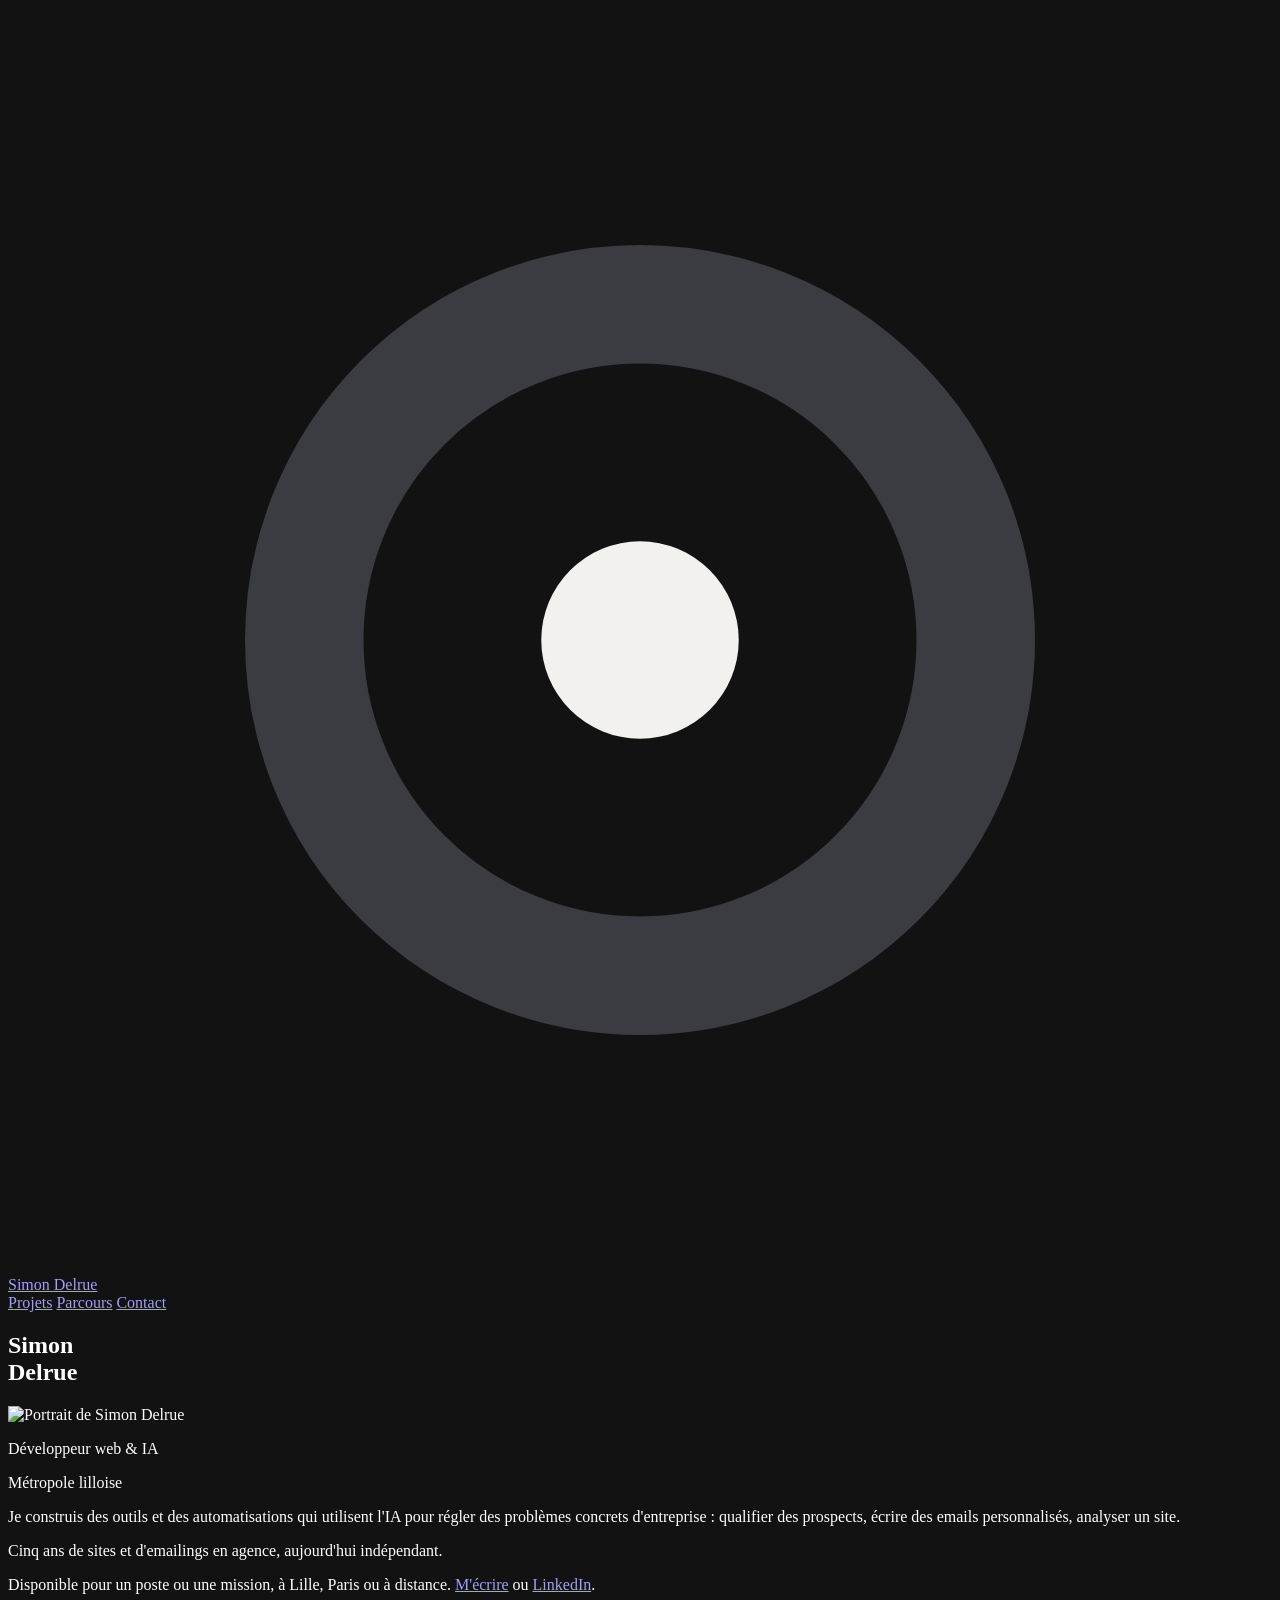
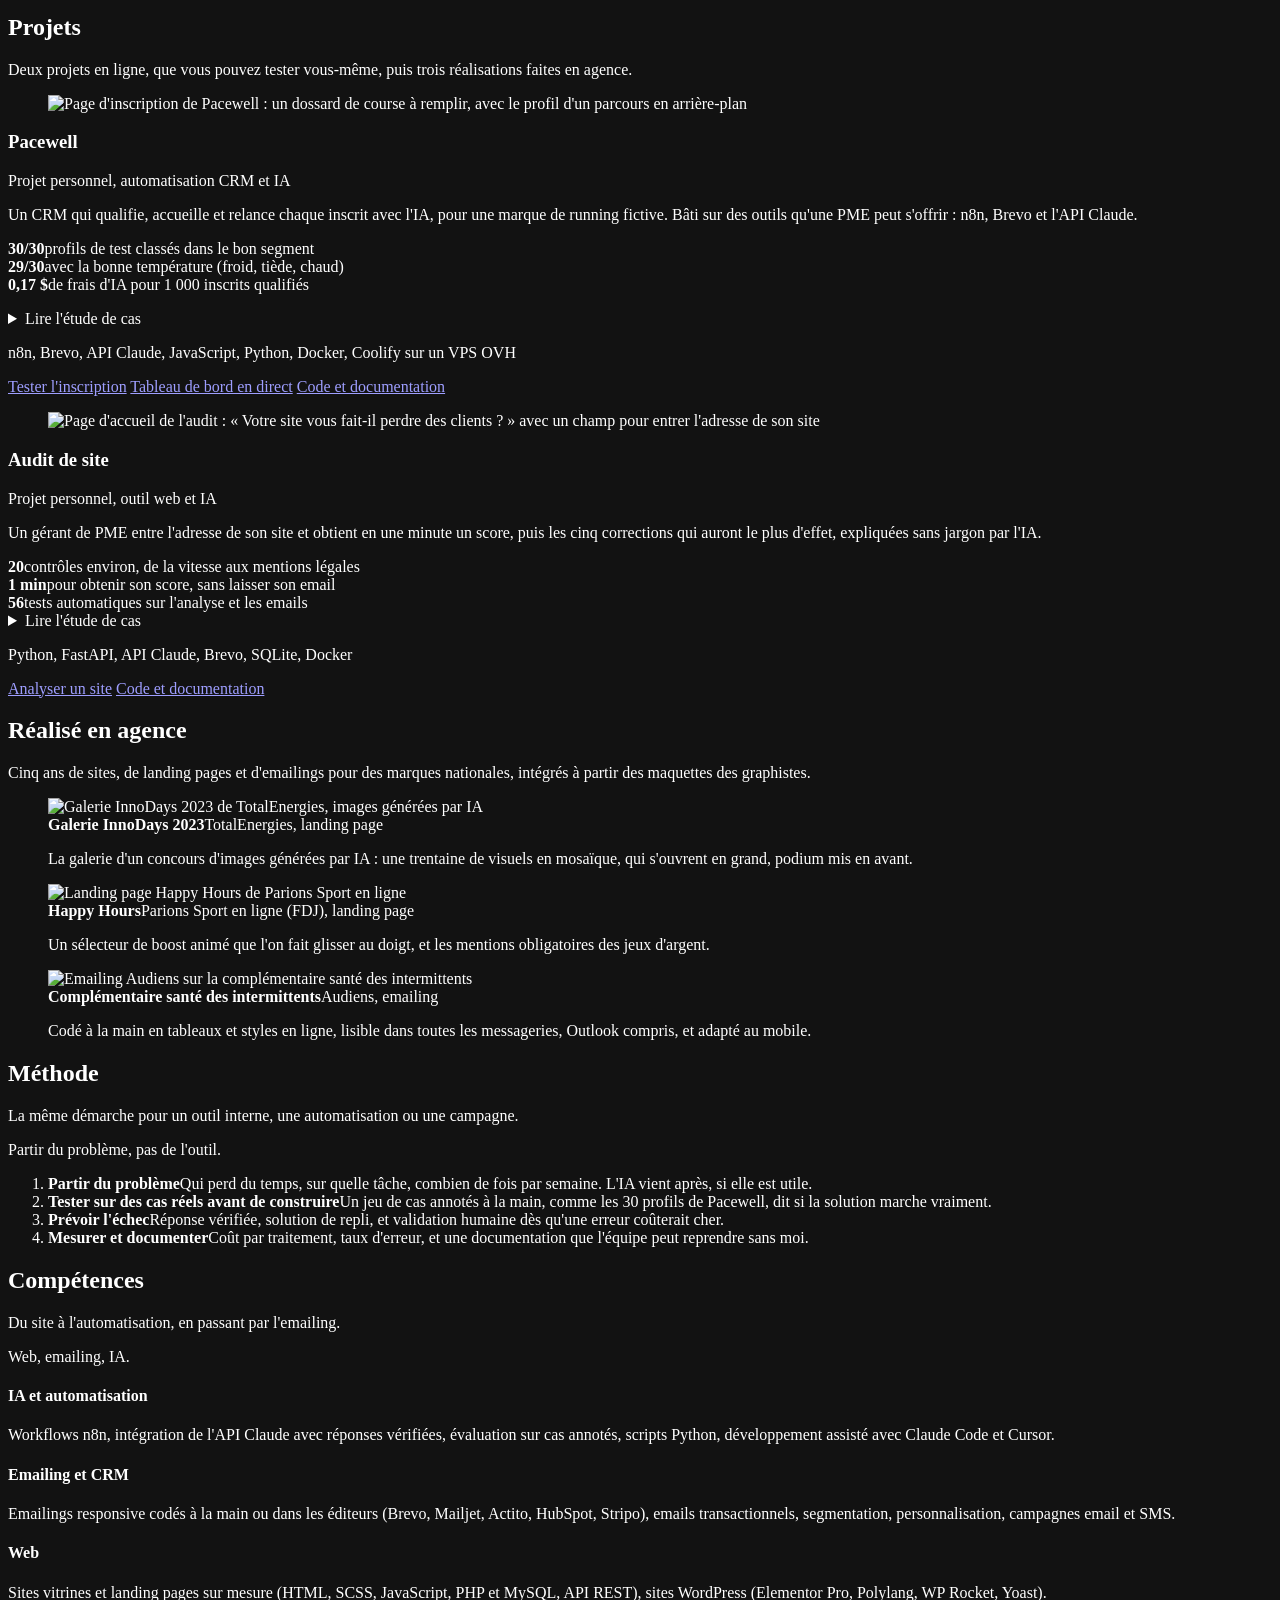
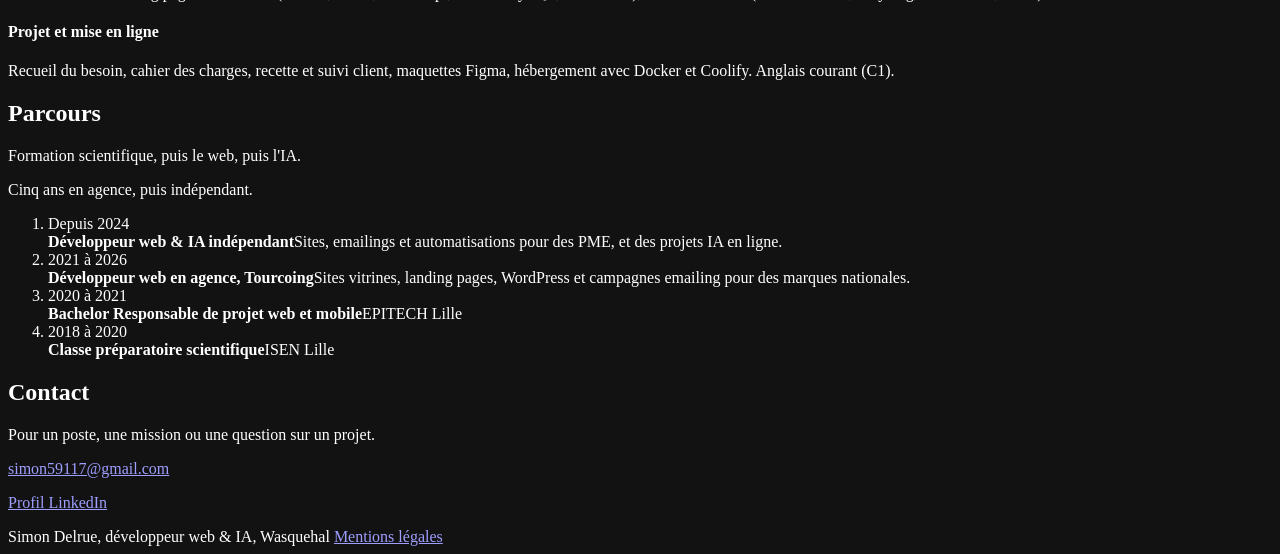
==== site/index.html @ f900134e "Initial commit" ====
<!doctype html>
<html lang="fr">
<head>
  <meta charset="utf-8">
  <meta name="viewport" content="width=device-width, initial-scale=1">
  <title>Simon Delrue, développeur web & IA à Lille</title>
  <meta name="description" content="Je construis des outils et des automatisations qui utilisent l'IA pour régler des problèmes concrets d'entreprise. Projets en ligne : un CRM piloté par l'IA, un audit de site automatique.">
  <link rel="canonical" href="https://simondelrue.fr/">
  <meta name="theme-color" content="#111214">
  <meta name="color-scheme" content="dark">
  <meta property="og:type" content="website">
  <meta property="og:locale" content="fr_FR">
  <meta property="og:title" content="Simon Delrue, développeur web & IA">
  <meta property="og:description" content="Des outils et des automatisations IA qui règlent des problèmes concrets d'entreprise. Projets en ligne, code public, résultats mesurés.">
  <meta property="og:url" content="https://simondelrue.fr/">
  <meta property="og:image" content="https://simondelrue.fr/img/apercu.png">
  <meta name="twitter:card" content="summary_large_image">
  <link rel="icon" href="/logo.svg" type="image/svg+xml">
  <link rel="preload" href="/fonts/schibsted.woff2" as="font" type="font/woff2" crossorigin>
  <link rel="stylesheet" href="/style.css">
  <script type="application/ld+json">
  {"@context":"https://schema.org","@type":"Person","name":"Simon Delrue","jobTitle":"Développeur web & IA",
   "address":{"@type":"PostalAddress","addressLocality":"Wasquehal","addressCountry":"FR"},
   "url":"https://simondelrue.fr/","sameAs":["https://www.linkedin.com/in/simon-delrue/","https://github.com/freddiiee34"]}
  </script>
</head>
<body>
  <header class="bandeau">
    <div class="cadre">
      <a class="marque" href="/" aria-label="Simon Delrue, accueil">
        <svg viewBox="0 0 64 64" aria-hidden="true">
          <circle cx="32" cy="32" r="17" fill="none" stroke="#3a3c41" stroke-width="6"/>
          <path d="M32 15 A17 17 0 1 1 15.8 37.3" fill="none" stroke="var(--accent)" stroke-width="6" stroke-linecap="round"/>
          <circle cx="32" cy="32" r="5" fill="#f2f1ee"/>
        </svg>
        Simon Delrue
      </a>
      <nav aria-label="Sections">
        <a href="#projets">Projets</a>
        <a class="facultatif" href="#parcours">Parcours</a>
        <a href="#contact">Contact</a>
      </nav>
    </div>
  </header>

  <main class="cadre">
    <section class="ouverture" aria-labelledby="nom">
      <h1 id="nom">Simon<br>Delrue</h1>
      <div class="presentation">
        <div class="qui">
          <img src="/img/simon.webp" alt="Portrait de Simon Delrue" width="56" height="56">
          <div>
            <p class="role">Développeur web &amp; IA</p>
            <p class="lieu">Métropole lilloise</p>
          </div>
        </div>
        <p>Je construis des outils et des automatisations qui utilisent l'IA pour régler des problèmes concrets d'entreprise&nbsp;: qualifier des prospects, écrire des emails personnalisés, analyser un site.</p>
        <p>Cinq ans de sites et d'emailings en agence, aujourd'hui indépendant.</p>
        <p class="dispo">Disponible pour un poste ou une mission, à Lille, Paris ou à distance. <a href="mailto:simon59117@gmail.com">M'écrire</a> ou <a href="https://www.linkedin.com/in/simon-delrue/">LinkedIn</a>.</p>
      </div>
    </section>

    <section id="projets" aria-labelledby="titre-projets">
      <div class="entete-section">
        <h2 id="titre-projets">Projets</h2>
        <p>Deux projets en ligne, que vous pouvez tester vous-même, puis trois réalisations faites en agence.</p>
      </div>

      <article class="projet" aria-labelledby="pacewell">
        <figure class="image">
          <img src="/img/pacewell.webp" alt="Page d'inscription de Pacewell : un dossard de course à remplir, avec le profil d'un parcours en arrière-plan" width="1600" height="1000" loading="lazy">
        </figure>
        <div class="projet-corps">
          <div>
            <h3 id="pacewell">Pacewell</h3>
            <p class="genre">Projet personnel, automatisation CRM et IA</p>
          </div>
          <div>
            <p class="resume">Un CRM qui qualifie, accueille et relance chaque inscrit avec l'IA, pour une marque de running fictive. Bâti sur des outils qu'une PME peut s'offrir&nbsp;: n8n, Brevo et l'API Claude.</p>
            <div class="preuves">
              <div><b>30/30</b><span>profils de test classés dans le bon segment</span><div class="jauge" aria-hidden="true"><i style="width:100%"></i></div></div>
              <div><b>29/30</b><span>avec la bonne température (froid, tiède, chaud)</span><div class="jauge" aria-hidden="true"><i style="width:96.7%"></i></div></div>
              <div><b id="cout-1000">0,17&nbsp;$</b><span>de frais d'IA pour 1&nbsp;000 inscrits qualifiés</span></div>
            </div>
            <p class="direct" id="direct-pacewell" aria-live="polite"></p>
            <details>
              <summary>Lire l'étude de cas</summary>
              <div class="memo">
          <div>
            <h4>Le problème</h4>
            <p>Une marque reçoit des inscrits à sa newsletter sans savoir qui débute, qui prépare un ultra-trail, ni qui est prêt à acheter. Tout le monde reçoit les mêmes emails, et les meilleurs prospects passent inaperçus.</p>
          </div>
          <div>
            <h4>Ce que j'ai construit</h4>
            <ul>
              <li>La qualification de chaque inscrit par l'IA&nbsp;: segment, niveau, score sur 100 et raison</li>
              <li>Un email de bienvenue écrit pour chaque profil, vérifié avant envoi</li>
              <li>Une alerte au commercial dès qu'un score dépasse 70</li>
              <li>Des relances d'inactifs proposées par l'IA, envoyées seulement après validation humaine</li>
              <li>Un tableau de bord public, sans aucune donnée personnelle</li>
            </ul>
          </div>
          <div>
            <h4>Les garde-fous</h4>
            <ul>
              <li>Chaque réponse de l'IA est vérifiée&nbsp;; au moindre doute, le lead part en «&nbsp;À qualifier&nbsp;» au lieu d'être perdu</li>
              <li>Aucun prix, promotion, lien ni emoji ne peut partir au nom de la marque</li>
              <li>L'IA ne reçoit jamais le nom ni l'email des inscrits</li>
              <li>Liens de validation à usage unique</li>
            </ul>
          </div>
          <div>
            <h4>Ce qui a coincé</h4>
            <p>La mise en ligne a révélé onze problèmes réels&nbsp;: une adresse rejetée par Gmail, des alertes retardées d'une heure, un modèle qui épuisait son budget avant de répondre, une limite de requêtes de l'API. Chacun est documenté avec sa cause et sa correction.</p>
          </div>
        </div>
            </details>
            <p class="outils">n8n, Brevo, API Claude, JavaScript, Python, Docker, Coolify sur un VPS OVH</p>
            <p class="liens">
              <a href="https://pacewell.simondelrue.fr">Tester l'inscription</a>
              <a href="https://pacewell.simondelrue.fr/tableau-de-bord">Tableau de bord en direct</a>
              <a href="https://github.com/freddiiee34/pacewell-crm">Code et documentation</a>
            </p>
          </div>
        </div>
      </article>

      <article class="projet" aria-labelledby="audit">
        <figure class="image">
          <img src="/img/audit.webp" alt="Page d'accueil de l'audit : « Votre site vous fait-il perdre des clients ? » avec un champ pour entrer l'adresse de son site" width="1600" height="1000" loading="lazy">
        </figure>
        <div class="projet-corps">
          <div>
            <h3 id="audit">Audit de site</h3>
            <p class="genre">Projet personnel, outil web et IA</p>
          </div>
          <div>
            <p class="resume">Un gérant de PME entre l'adresse de son site et obtient en une minute un score, puis les cinq corrections qui auront le plus d'effet, expliquées sans jargon par l'IA.</p>
            <div class="preuves">
              <div><b>20</b><span>contrôles environ, de la vitesse aux mentions légales</span></div>
              <div><b>1&nbsp;min</b><span>pour obtenir son score, sans laisser son email</span></div>
              <div><b>56</b><span>tests automatiques sur l'analyse et les emails</span></div>
            </div>
            <details>
              <summary>Lire l'étude de cas</summary>
              <div class="memo">
          <div>
            <h4>Le problème</h4>
            <p>Un site lent, mal lu par Google ou illisible sur téléphone fait fuir des clients sans que le gérant s'en rende compte. Les outils existants parlent aux développeurs, pas aux gérants.</p>
          </div>
          <div>
            <h4>Ce que j'ai construit</h4>
            <ul>
              <li>Une analyse de la page d'accueil, faite comme la feraient Google et un visiteur</li>
              <li>Un rapport rédigé par l'IA en mots simples, avec cinq priorités classées</li>
              <li>Le score tout de suite, le rapport complet par email si le visiteur le souhaite</li>
              <li>Une demande de rendez-vous qui m'alerte quand un prospect veut de l'aide</li>
            </ul>
          </div>
          <div>
            <h4>Les garde-fous</h4>
            <ul>
              <li>L'outil lit le site sans jamais rien modifier</li>
              <li>Limites d'usage par adresse et par email, piège contre les robots</li>
              <li>Email utilisé uniquement pour le rapport, mentions légales et confidentialité en place</li>
            </ul>
          </div>
          <div>
            <h4>Pourquoi cet outil</h4>
            <p>Il ouvre la conversation avec un gérant&nbsp;: l'audit montre le problème en une minute, et l'offre de correction vient ensuite, quand il la demande.</p>
          </div>
        </div>
            </details>
            <p class="outils">Python, FastAPI, API Claude, Brevo, SQLite, Docker</p>
            <p class="liens">
              <a href="https://audit.simondelrue.fr">Analyser un site</a>
              <a href="https://github.com/freddiiee34/audit-site">Code et documentation</a>
            </p>
          </div>
        </div>
      </article>

      <div class="entete-section">
        <h2>Réalisé en agence</h2>
        <p>Cinq ans de sites, de landing pages et d'emailings pour des marques nationales, intégrés à partir des maquettes des graphistes.</p>
      </div>
      <div class="grille">
        <figure class="g7">
          <div class="image"><img src="/img/galerie-ia.webp" alt="Galerie InnoDays 2023 de TotalEnergies, images générées par IA" width="1200" height="750" loading="lazy"></div>
          <figcaption><strong>Galerie InnoDays 2023</strong><span>TotalEnergies, landing page</span><p>La galerie d'un concours d'images générées par IA&nbsp;: une trentaine de visuels en mosaïque, qui s'ouvrent en grand, podium mis en avant.</p></figcaption>
        </figure>
        <figure class="g5">
          <div class="image"><img src="/img/happy-hours.webp" alt="Landing page Happy Hours de Parions Sport en ligne" width="1200" height="750" loading="lazy"></div>
          <figcaption><strong>Happy Hours</strong><span>Parions Sport en ligne (FDJ), landing page</span><p>Un sélecteur de boost animé que l'on fait glisser au doigt, et les mentions obligatoires des jeux d'argent.</p></figcaption>
        </figure>
        <figure class="g12">
          <div class="image"><img src="/img/emailing-sante.webp" alt="Emailing Audiens sur la complémentaire santé des intermittents" width="1200" height="750" loading="lazy"></div>
          <figcaption><strong>Complémentaire santé des intermittents</strong><span>Audiens, emailing</span><p>Codé à la main en tableaux et styles en ligne, lisible dans toutes les messageries, Outlook compris, et adapté au mobile.</p></figcaption>
        </figure>
      </div>
    </section>

    <section aria-labelledby="titre-methode">
      <div class="entete-section"><h2 id="titre-methode">Méthode</h2><p>La même démarche pour un outil interne, une automatisation ou une campagne.</p></div>
      <div class="deux">
        <p class="grand">Partir du problème, pas de l'outil.</p>
        <ol class="methode">
          <li><div><strong>Partir du problème</strong><span>Qui perd du temps, sur quelle tâche, combien de fois par semaine. L'IA vient après, si elle est utile.</span></div></li>
          <li><div><strong>Tester sur des cas réels avant de construire</strong><span>Un jeu de cas annotés à la main, comme les 30 profils de Pacewell, dit si la solution marche vraiment.</span></div></li>
          <li><div><strong>Prévoir l'échec</strong><span>Réponse vérifiée, solution de repli, et validation humaine dès qu'une erreur coûterait cher.</span></div></li>
          <li><div><strong>Mesurer et documenter</strong><span>Coût par traitement, taux d'erreur, et une documentation que l'équipe peut reprendre sans moi.</span></div></li>
        </ol>
      </div>
    </section>

    <section aria-labelledby="titre-competences">
      <div class="entete-section"><h2 id="titre-competences">Compétences</h2><p>Du site à l'automatisation, en passant par l'emailing.</p></div>
      <div class="deux">
        <p class="grand">Web, emailing, IA.</p>
        <div class="competences">
          <div><h4>IA et automatisation</h4><p>Workflows n8n, intégration de l'API Claude avec réponses vérifiées, évaluation sur cas annotés, scripts Python, développement assisté avec Claude Code et Cursor.</p></div>
          <div><h4>Emailing et CRM</h4><p>Emailings responsive codés à la main ou dans les éditeurs (Brevo, Mailjet, Actito, HubSpot, Stripo), emails transactionnels, segmentation, personnalisation, campagnes email et SMS.</p></div>
          <div><h4>Web</h4><p>Sites vitrines et landing pages sur mesure (HTML, SCSS, JavaScript, PHP et MySQL, API REST), sites WordPress (Elementor Pro, Polylang, WP Rocket, Yoast).</p></div>
          <div><h4>Projet et mise en ligne</h4><p>Recueil du besoin, cahier des charges, recette et suivi client, maquettes Figma, hébergement avec Docker et Coolify. Anglais courant (C1).</p></div>
        </div>
      </div>
    </section>

    <section id="parcours" aria-labelledby="titre-parcours">
      <div class="entete-section"><h2 id="titre-parcours">Parcours</h2><p>Formation scientifique, puis le web, puis l'IA.</p></div>
      <div class="deux">
        <p class="grand">Cinq ans en agence, puis indépendant.</p>
        <ol class="parcours">
          <li><span class="quand">Depuis 2024</span><div><strong>Développeur web &amp; IA indépendant</strong><span class="detail">Sites, emailings et automatisations pour des PME, et des projets IA en ligne.</span></div></li>
          <li><span class="quand">2021 à 2026</span><div><strong>Développeur web en agence, Tourcoing</strong><span class="detail">Sites vitrines, landing pages, WordPress et campagnes emailing pour des marques nationales.</span></div></li>
          <li><span class="quand">2020 à 2021</span><div><strong>Bachelor Responsable de projet web et mobile</strong><span class="detail">EPITECH Lille</span></div></li>
          <li><span class="quand">2018 à 2020</span><div><strong>Classe préparatoire scientifique</strong><span class="detail">ISEN Lille</span></div></li>
        </ol>
      </div>
    </section>

  </main>

    <section id="contact" class="contact" aria-labelledby="titre-contact">
    <div class="cadre">
    <div class="entete-section"><h2 id="titre-contact">Contact</h2><p>Pour un poste, une mission ou une question sur un projet.</p></div>
    <a class="email" href="mailto:simon59117@gmail.com">simon59117@gmail.com</a>
    <p><a href="https://www.linkedin.com/in/simon-delrue/">Profil LinkedIn</a></p>
    </div>
  </section>

  <footer>
    <div class="cadre">
      <span>Simon Delrue, développeur web &amp; IA, Wasquehal</span>
      <span><a href="/mentions-legales">Mentions légales</a></span>
    </div>
  </footer>

  <script>
    // Chiffres en direct de Pacewell, lus par le workflow n8n « Statistiques ».
    // Sans réponse, les chiffres écrits dans la page restent affichés.
    fetch("https://n8n.simondelrue.fr/webhook/pacewell-stats")
      .then(function (r) { if (!r.ok) throw new Error(r.status); return r.json(); })
      .then(function (s) {
        if (!s || !s.inscrits) return;
        var n = new Intl.NumberFormat("fr-FR");
        var cout = s.ia && s.ia.coutMoyenUsd ? s.ia.coutMoyenUsd * 1000 : 0;
        if (cout) document.getElementById("cout-1000").textContent = cout.toLocaleString("fr-FR", { maximumFractionDigits: 2 }) + " $";
        document.getElementById("direct-pacewell").textContent =
          "En direct : " + n.format(s.inscrits) + " inscrits qualifiés, dont " + n.format(s.leadsChauds) + " leads chauds.";
      })
      .catch(function () {});
  </script>
</body>
</html>
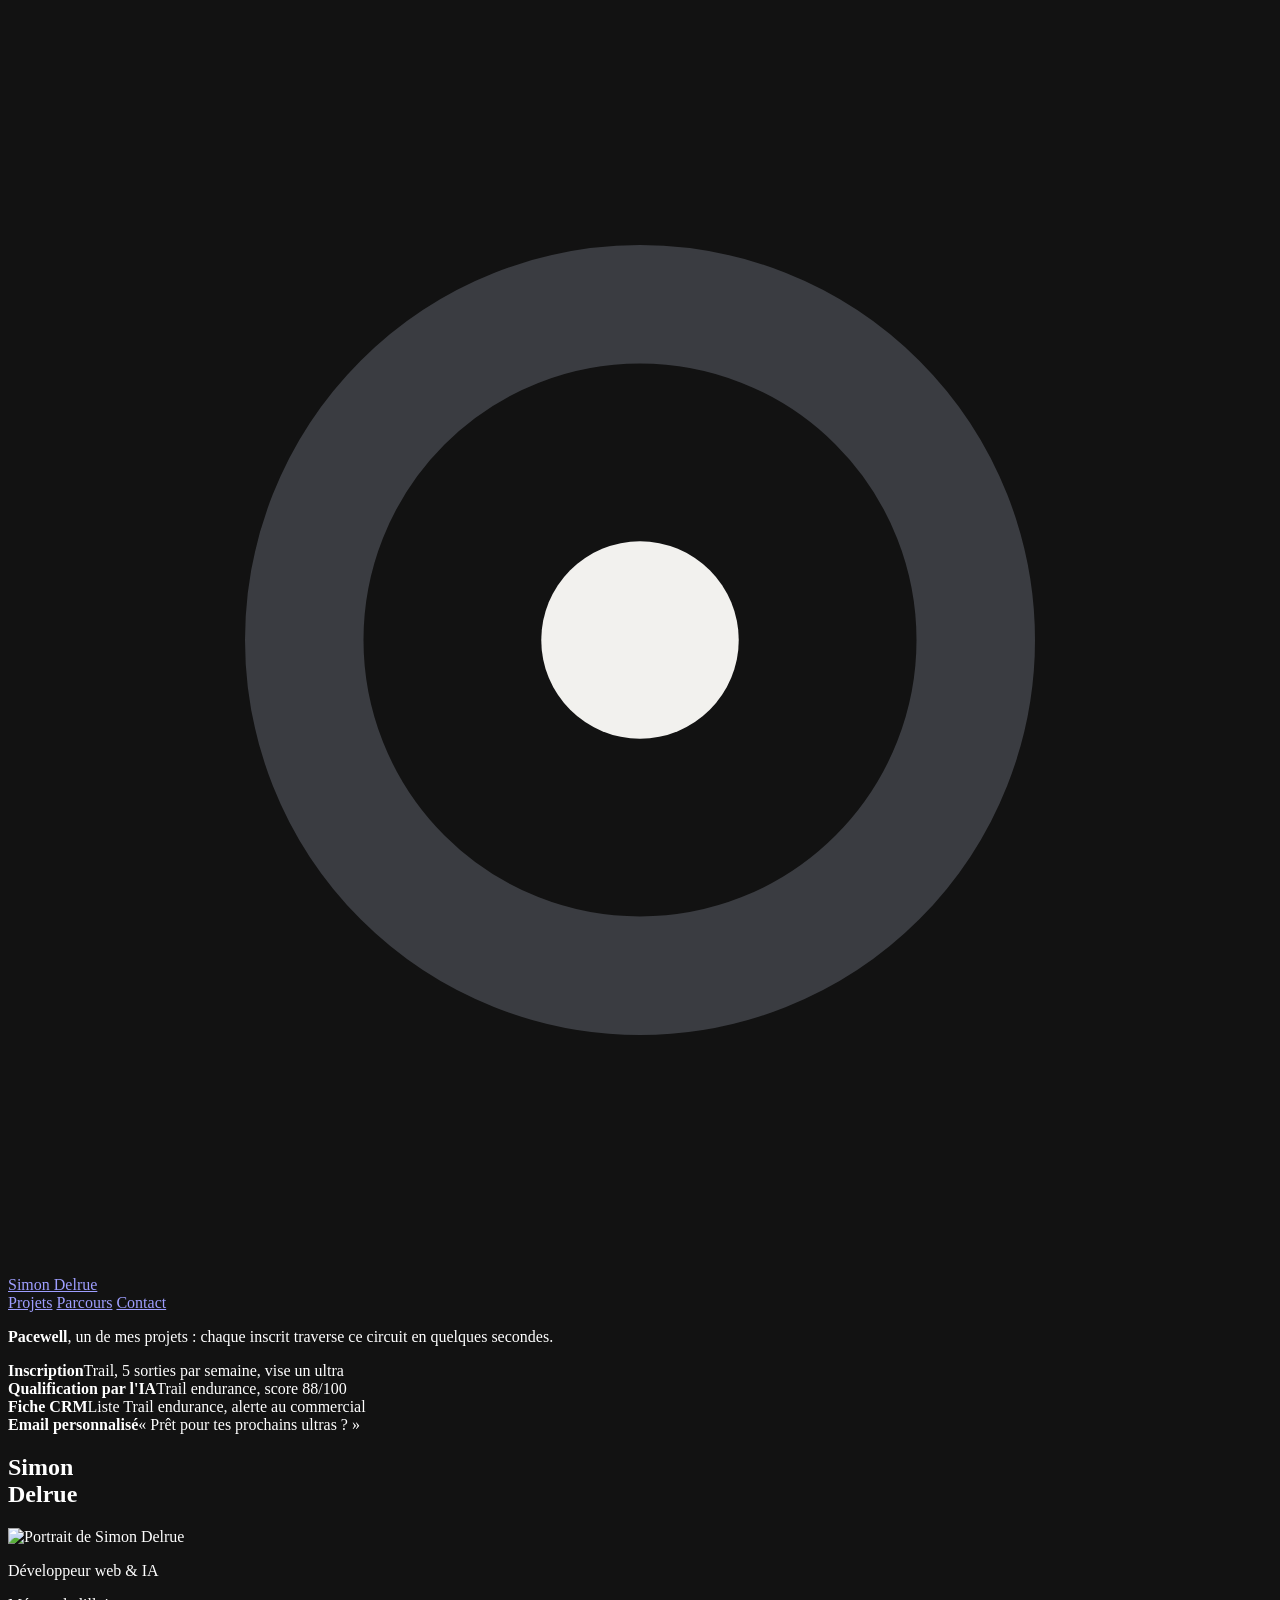
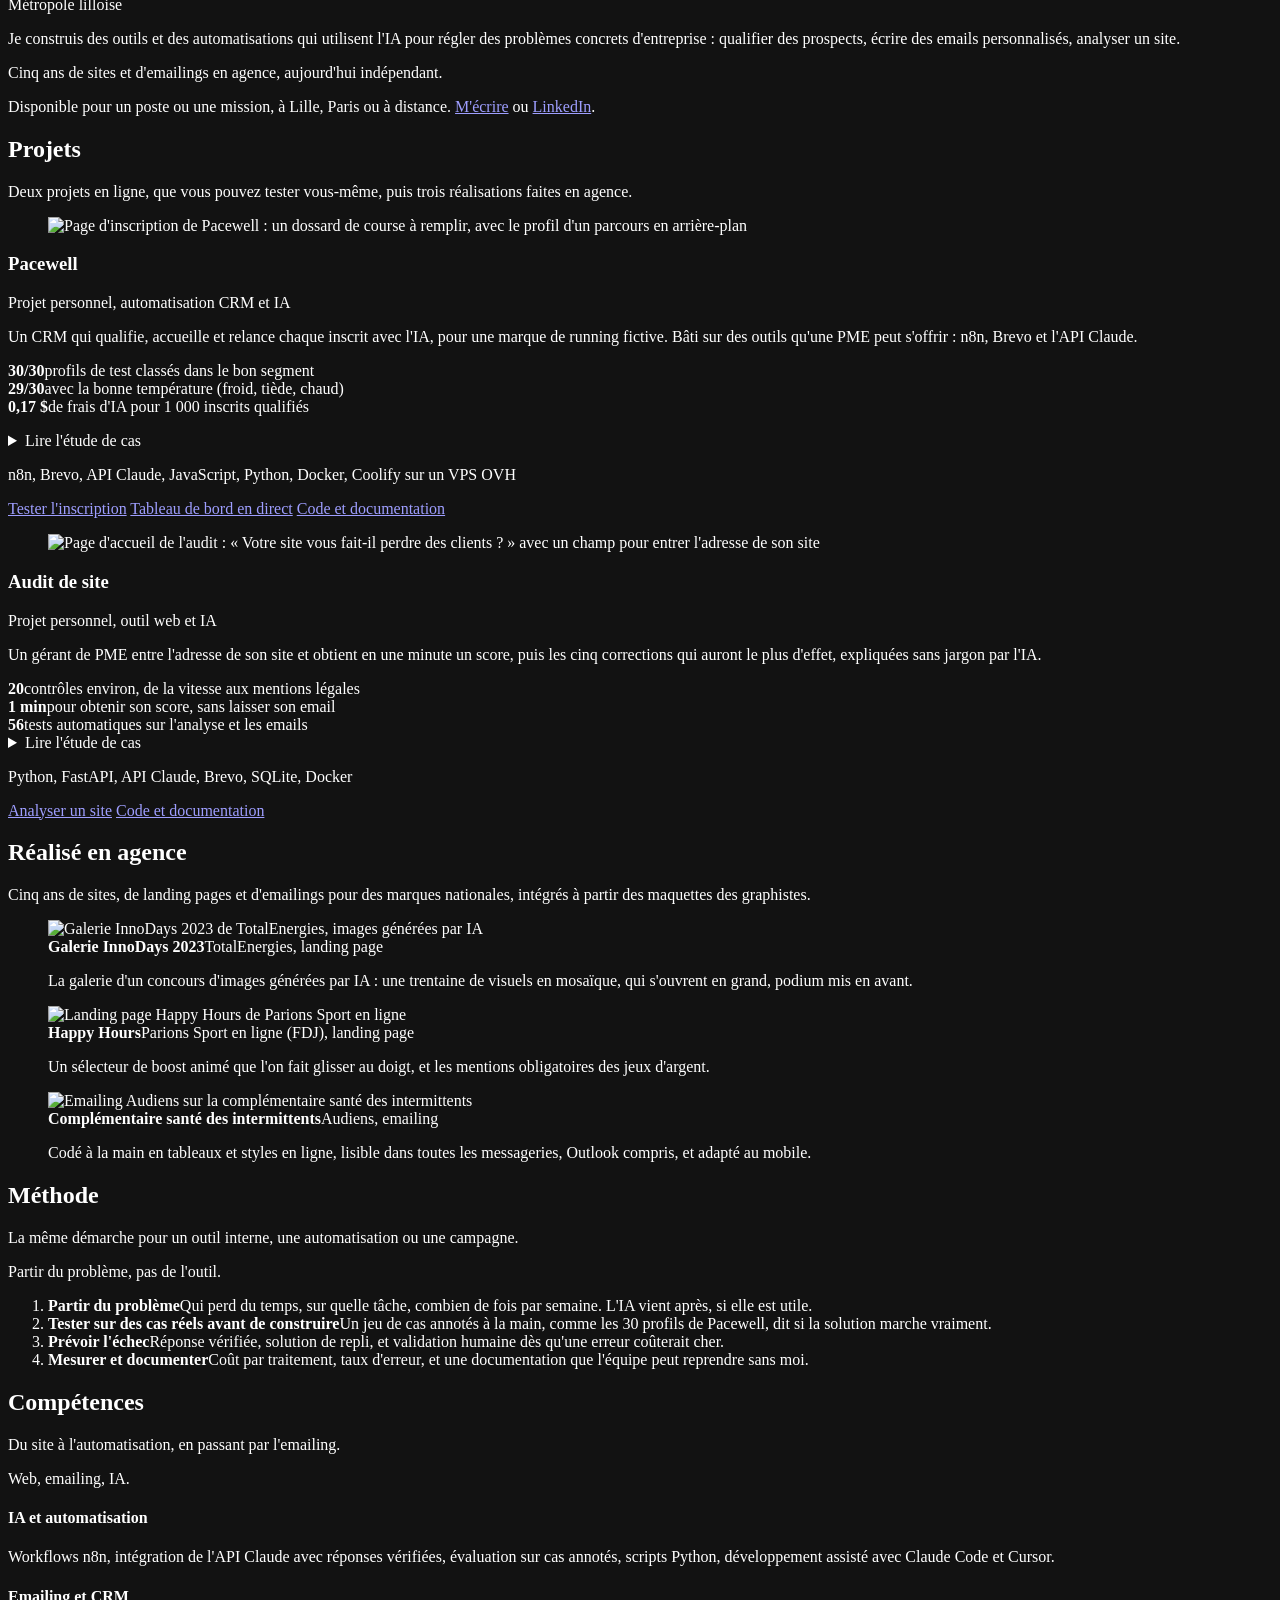
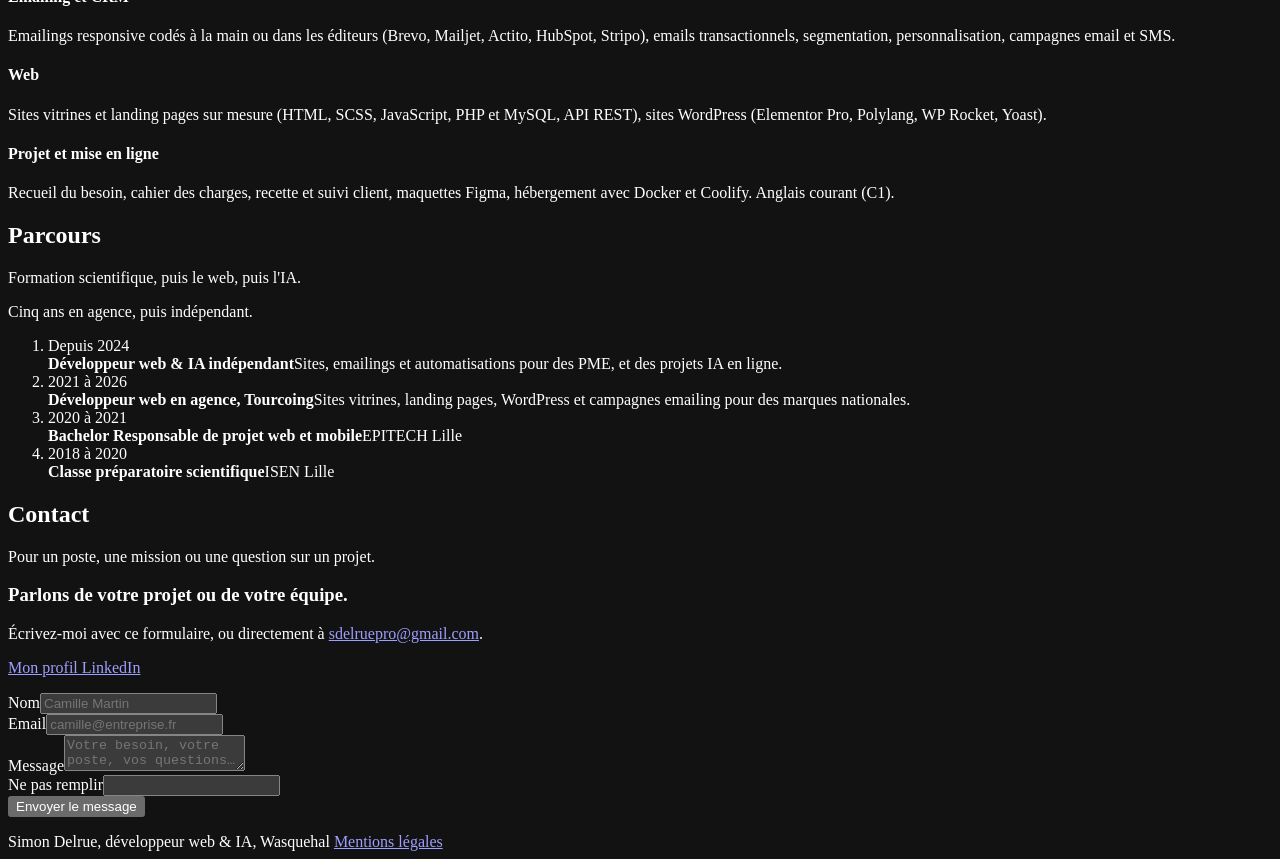
==== commit 26942d17: "new version portfolio" ====
--- a/site/index.html
+++ b/site/index.html
@@ -45,6 +45,16 @@
 
   <main class="cadre">
     <section class="ouverture" aria-labelledby="nom">
+      <div class="circuit" role="img" aria-label="Animation : un inscrit traverse le CRM de Pacewell, de l'inscription à l'email écrit par l'IA">
+        <p class="circuit-legende"><b>Pacewell</b>, un de mes projets&nbsp;: chaque inscrit traverse ce circuit en quelques secondes.</p>
+        <div class="etapes" aria-hidden="true">
+          <div class="rail"><i></i></div>
+          <div class="etape"><span class="point"></span><b>Inscription</b><span class="detail"></span></div>
+          <div class="etape"><span class="point"></span><b>Qualification par l'IA</b><span class="detail"></span></div>
+          <div class="etape"><span class="point"></span><b>Fiche CRM</b><span class="detail"></span></div>
+          <div class="etape"><span class="point"></span><b>Email personnalisé</b><span class="detail"></span></div>
+        </div>
+      </div>
       <h1 id="nom">Simon<br>Delrue</h1>
       <div class="presentation">
         <div class="qui">
@@ -56,7 +66,7 @@
         </div>
         <p>Je construis des outils et des automatisations qui utilisent l'IA pour régler des problèmes concrets d'entreprise&nbsp;: qualifier des prospects, écrire des emails personnalisés, analyser un site.</p>
         <p>Cinq ans de sites et d'emailings en agence, aujourd'hui indépendant.</p>
-        <p class="dispo">Disponible pour un poste ou une mission, à Lille, Paris ou à distance. <a href="mailto:simon59117@gmail.com">M'écrire</a> ou <a href="https://www.linkedin.com/in/simon-delrue/">LinkedIn</a>.</p>
+        <p class="dispo">Disponible pour un poste ou une mission, à Lille, Paris ou à distance. <a href="#contact">M'écrire</a> ou <a href="https://www.linkedin.com/in/simon-delrue/">LinkedIn</a>.</p>
       </div>
     </section>
 
@@ -241,11 +251,26 @@
 
   </main>
 
-    <section id="contact" class="contact" aria-labelledby="titre-contact">
+  <section id="contact" class="contact" aria-labelledby="titre-contact">
     <div class="cadre">
-    <div class="entete-section"><h2 id="titre-contact">Contact</h2><p>Pour un poste, une mission ou une question sur un projet.</p></div>
-    <a class="email" href="mailto:simon59117@gmail.com">simon59117@gmail.com</a>
-    <p><a href="https://www.linkedin.com/in/simon-delrue/">Profil LinkedIn</a></p>
+      <div class="entete-section"><h2 id="titre-contact">Contact</h2><p>Pour un poste, une mission ou une question sur un projet.</p></div>
+      <div class="contact-corps">
+        <div>
+          <h3>Parlons de votre projet ou de votre équipe.</h3>
+          <p>Écrivez-moi avec ce formulaire, ou directement à <a href="mailto:sdelruepro@gmail.com">sdelruepro@gmail.com</a>.</p>
+          <p><a href="https://www.linkedin.com/in/simon-delrue/">Mon profil LinkedIn</a></p>
+        </div>
+        <form class="formulaire" id="formulaire-contact" novalidate>
+          <div class="deux-champs">
+            <div><label for="contact-nom">Nom</label><input id="contact-nom" name="nom" type="text" autocomplete="name" required maxlength="100" placeholder="Camille Martin"></div>
+            <div><label for="contact-email">Email</label><input id="contact-email" name="email" type="email" autocomplete="email" required maxlength="200" placeholder="camille@entreprise.fr"></div>
+          </div>
+          <div><label for="contact-message">Message</label><textarea id="contact-message" name="message" required maxlength="3000" placeholder="Votre besoin, votre poste, vos questions…"></textarea></div>
+          <div class="piege" aria-hidden="true"><label for="site_web">Ne pas remplir</label><input id="site_web" name="site_web" type="text" tabindex="-1" autocomplete="off"></div>
+          <button type="submit">Envoyer le message</button>
+          <p class="statut" id="statut" role="status"></p>
+        </form>
+      </div>
     </div>
   </section>
 
@@ -271,5 +296,73 @@
       })
       .catch(function () {});
   </script>
+
+  <script>
+    // Le circuit de l'ouverture : trois inscrits types traversent les quatre étapes de Pacewell.
+    (function () {
+      var profils = [
+        ["Trail, 5 sorties par semaine, vise un ultra", "Trail endurance, score 88/100", "Liste Trail endurance, alerte au commercial", "« Prêt pour tes prochains ultras ? »"],
+        ["Route, 1 à 2 sorties, objectif 10 km", "Route débuter, score 25/100", "Liste Route débuter", "« Bienvenue : on court ensemble ? »"],
+        ["Route et trail, prépare un semi", "Route performance, score 58/100", "Liste Route performance", "« Préparons ton prochain chrono »"]
+      ];
+      var etapes = document.querySelectorAll(".etapes .etape");
+      var flux = document.querySelector(".rail i");
+      if (!etapes.length || !flux) return;
+      var calme = window.matchMedia("(prefers-reduced-motion: reduce)").matches;
+      function afficher(p, jusqua) {
+        etapes.forEach(function (li, i) {
+          li.querySelector(".detail").textContent = profils[p][i];
+          li.classList.toggle("actif", i <= jusqua);
+        });
+        flux.style.width = (jusqua <= 0 ? 0 : (jusqua / (etapes.length - 1)) * 100) + "%";
+      }
+      if (calme) { afficher(0, etapes.length - 1); return; }
+      var p = 0, i = -1;
+      function suivant() {
+        i++;
+        if (i >= etapes.length) {
+          setTimeout(function () {
+            etapes.forEach(function (li) { li.classList.remove("actif"); });
+            flux.style.width = "0";
+            p = (p + 1) % profils.length; i = -1;
+            setTimeout(suivant, 900);
+          }, 2600);
+          return;
+        }
+        if (i === 0) etapes.forEach(function (li, k) { li.querySelector(".detail").textContent = profils[p][k]; });
+        flux.style.width = (i / (etapes.length - 1)) * 100 + "%";
+        setTimeout(function () { etapes[i].classList.add("actif"); setTimeout(suivant, 1100); }, i === 0 ? 200 : 900);
+      }
+      setTimeout(suivant, 600);
+    })();
+
+    // Formulaire de contact : envoyé au workflow n8n « Portfolio · Contact », qui me le transmet par email.
+    (function () {
+      var form = document.getElementById("formulaire-contact");
+      var statut = document.getElementById("statut");
+      form.addEventListener("submit", function (e) {
+        e.preventDefault();
+        var d = { nom: form.nom.value.trim(), email: form.email.value.trim(), message: form.message.value.trim(), site_web: form.site_web.value };
+        if (!d.nom || !/^[^@\s]+@[^@\s]+\.[^@\s]{2,}$/.test(d.email) || d.message.length < 5) {
+          statut.textContent = "Indiquez votre nom, une adresse email valide et votre message.";
+          return;
+        }
+        var bouton = form.querySelector("button");
+        bouton.disabled = true; bouton.textContent = "Envoi…"; statut.textContent = "";
+        fetch("https://n8n.simondelrue.fr/webhook/portfolio-contact", {
+          method: "POST", headers: { "Content-Type": "application/json" }, body: JSON.stringify(d)
+        }).then(function (r) { return r.json().then(function (j) { if (!r.ok || !j.ok) throw new Error(j.erreur || r.status); }); })
+          .then(function () {
+            form.reset();
+            statut.textContent = "Message envoyé, merci. Je vous réponds par email.";
+            bouton.textContent = "Envoyer le message"; bouton.disabled = false;
+          })
+          .catch(function () {
+            statut.textContent = "L'envoi n'a pas fonctionné. Écrivez-moi directement à sdelruepro@gmail.com.";
+            bouton.textContent = "Envoyer le message"; bouton.disabled = false;
+          });
+      });
+    })();
+  </script>
 </body>
 </html>
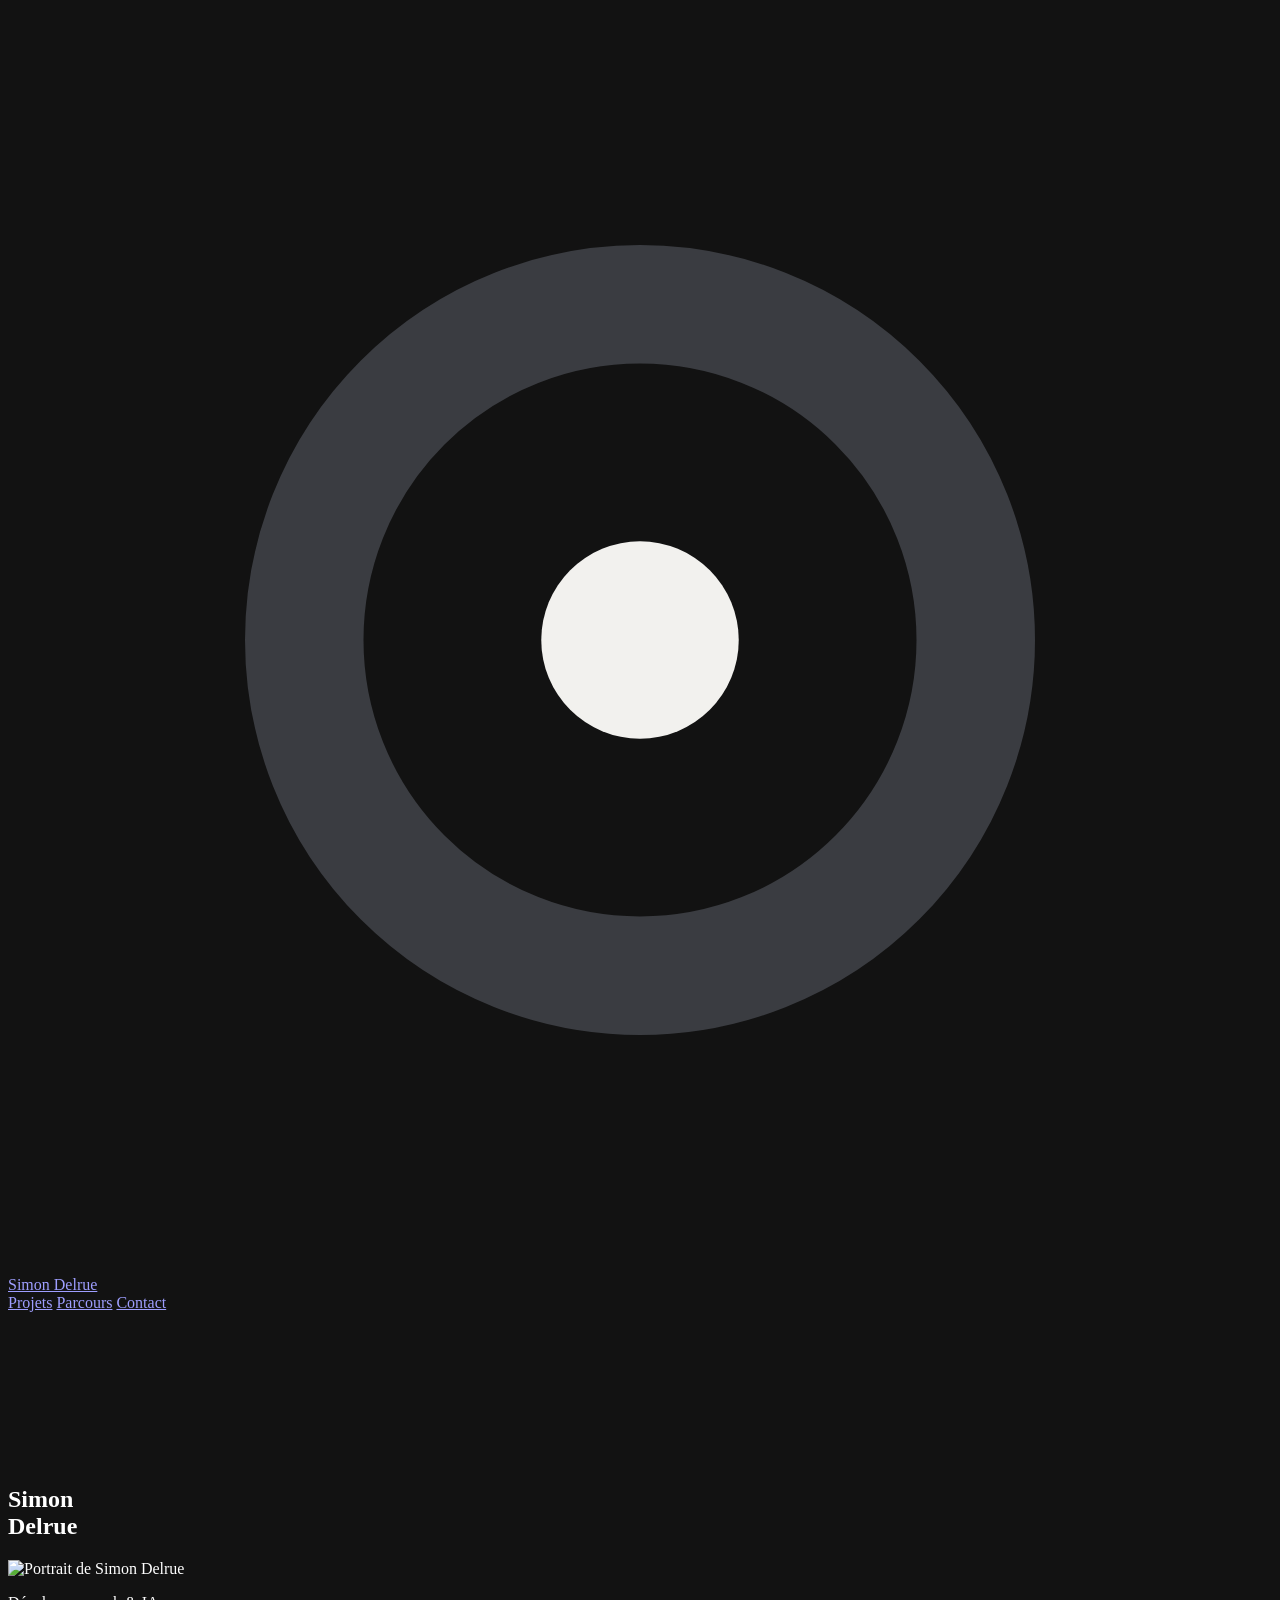
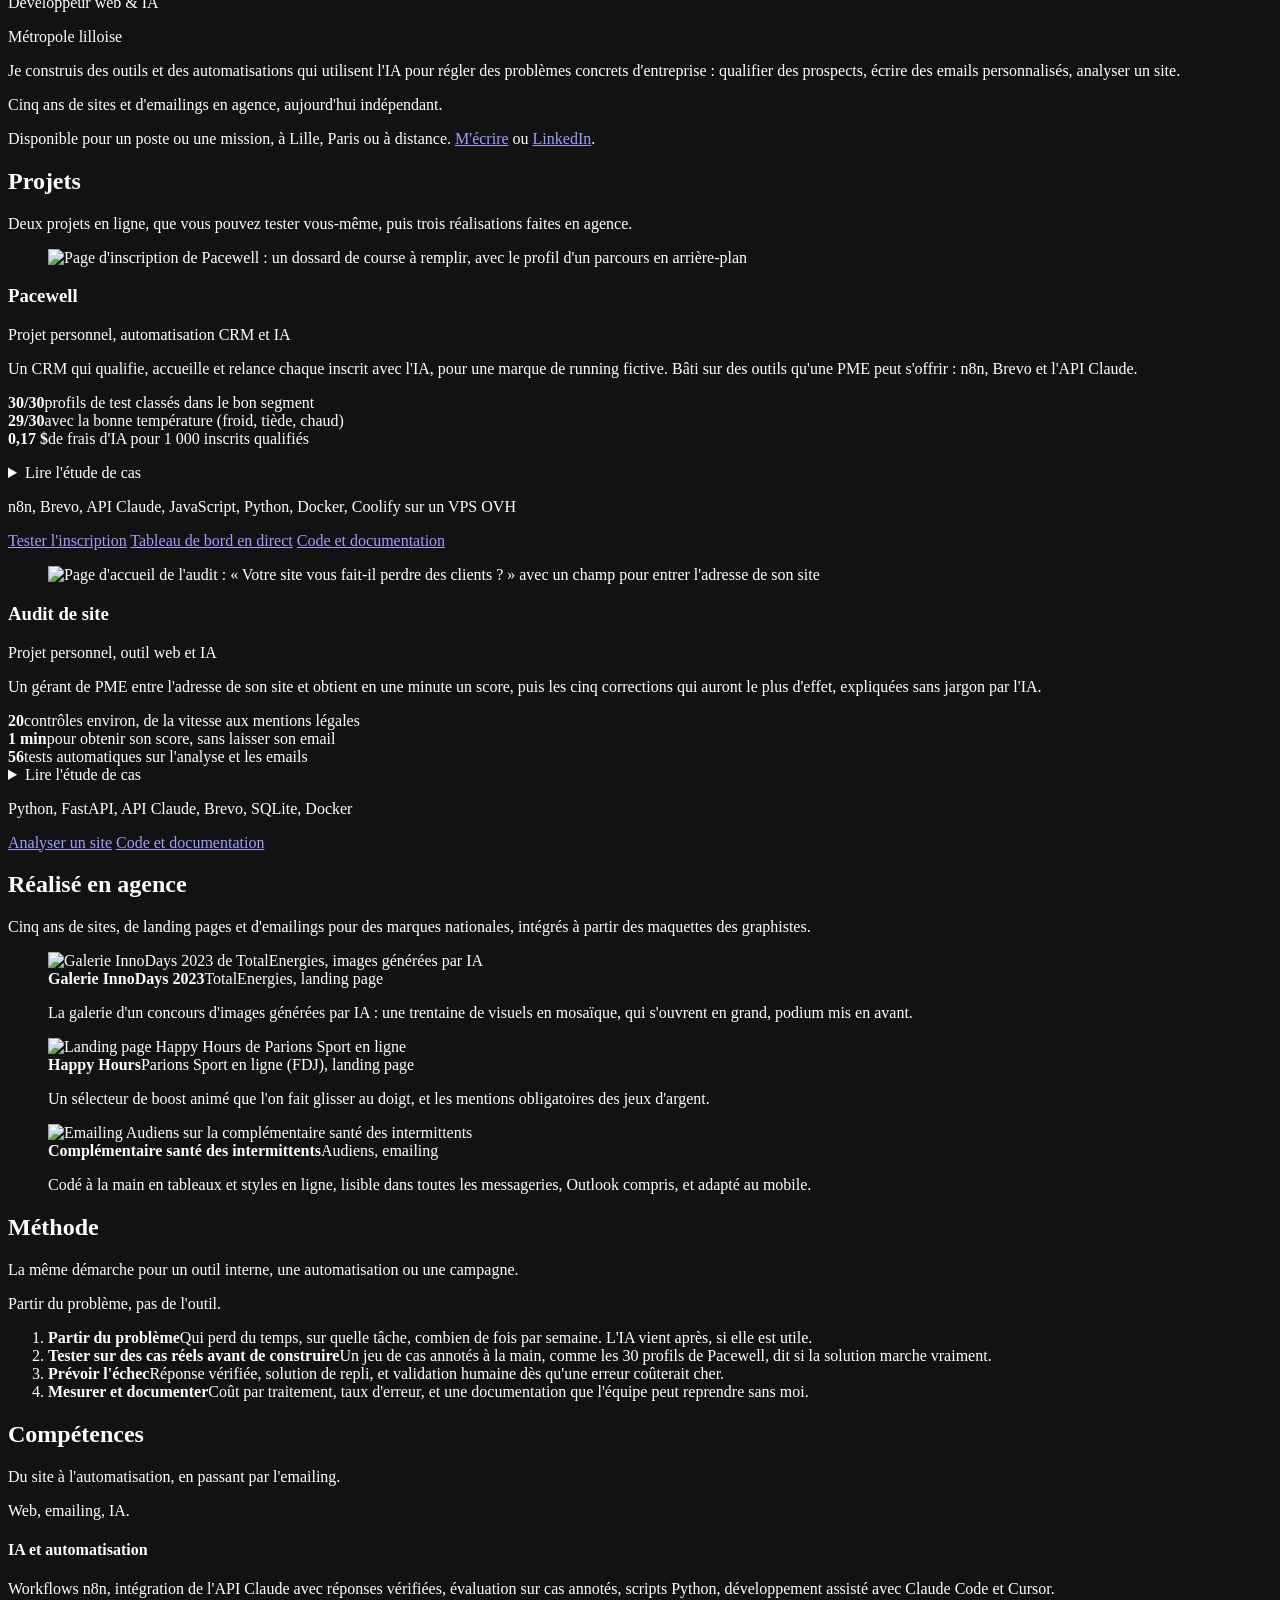
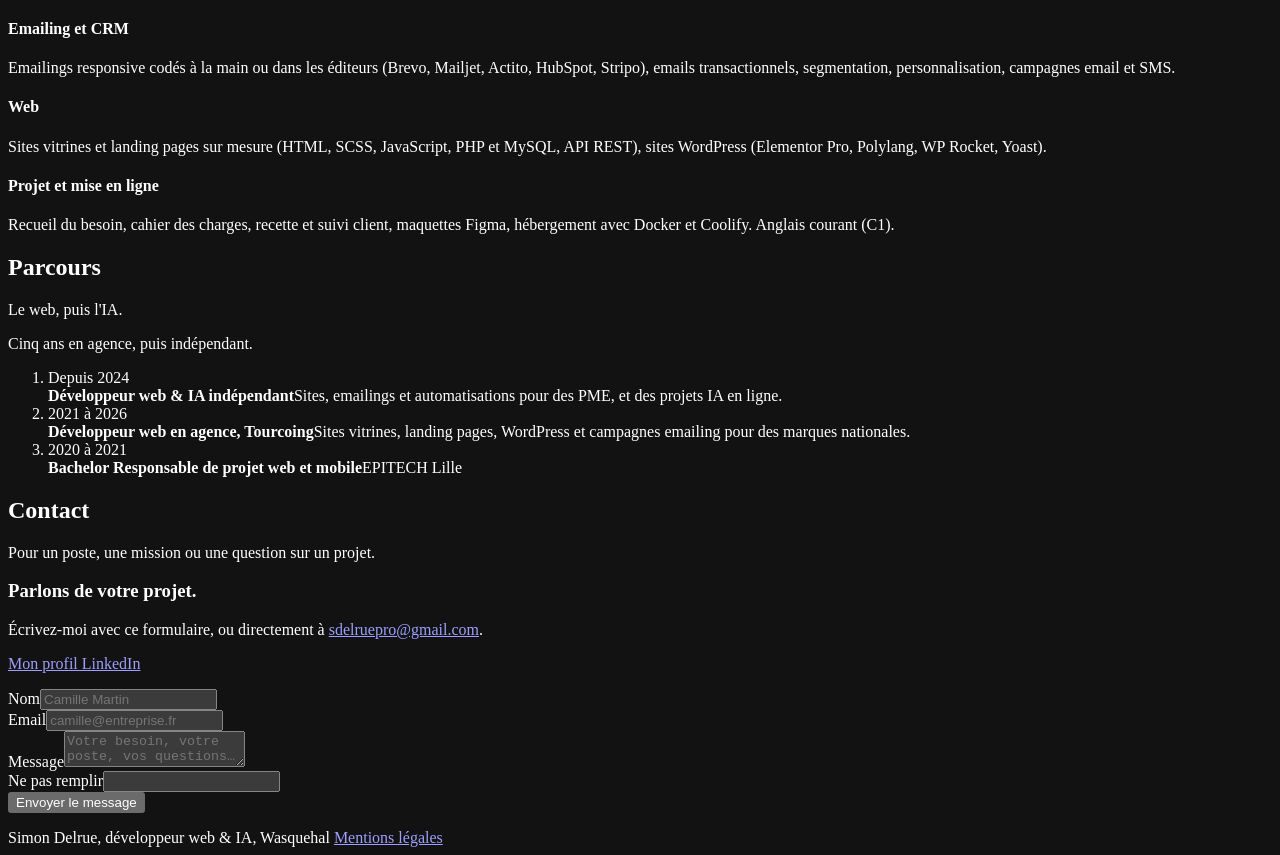
==== commit 2cf53310: "new version portfolio" ====
--- a/site/index.html
+++ b/site/index.html
@@ -17,7 +17,7 @@
   <meta name="twitter:card" content="summary_large_image">
   <link rel="icon" href="/logo.svg" type="image/svg+xml">
   <link rel="preload" href="/fonts/schibsted.woff2" as="font" type="font/woff2" crossorigin>
-  <link rel="stylesheet" href="/style.css">
+  <link rel="stylesheet" href="/style.css?v=4">
   <script type="application/ld+json">
   {"@context":"https://schema.org","@type":"Person","name":"Simon Delrue","jobTitle":"Développeur web & IA",
    "address":{"@type":"PostalAddress","addressLocality":"Wasquehal","addressCountry":"FR"},
@@ -45,16 +45,7 @@
 
   <main class="cadre">
     <section class="ouverture" aria-labelledby="nom">
-      <div class="circuit" role="img" aria-label="Animation : un inscrit traverse le CRM de Pacewell, de l'inscription à l'email écrit par l'IA">
-        <p class="circuit-legende"><b>Pacewell</b>, un de mes projets&nbsp;: chaque inscrit traverse ce circuit en quelques secondes.</p>
-        <div class="etapes" aria-hidden="true">
-          <div class="rail"><i></i></div>
-          <div class="etape"><span class="point"></span><b>Inscription</b><span class="detail"></span></div>
-          <div class="etape"><span class="point"></span><b>Qualification par l'IA</b><span class="detail"></span></div>
-          <div class="etape"><span class="point"></span><b>Fiche CRM</b><span class="detail"></span></div>
-          <div class="etape"><span class="point"></span><b>Email personnalisé</b><span class="detail"></span></div>
-        </div>
-      </div>
+      <canvas class="champ" aria-hidden="true"></canvas>
       <h1 id="nom">Simon<br>Delrue</h1>
       <div class="presentation">
         <div class="qui">
@@ -237,14 +228,13 @@
     </section>
 
     <section id="parcours" aria-labelledby="titre-parcours">
-      <div class="entete-section"><h2 id="titre-parcours">Parcours</h2><p>Formation scientifique, puis le web, puis l'IA.</p></div>
+      <div class="entete-section"><h2 id="titre-parcours">Parcours</h2><p>Le web, puis l'IA.</p></div>
       <div class="deux">
         <p class="grand">Cinq ans en agence, puis indépendant.</p>
         <ol class="parcours">
           <li><span class="quand">Depuis 2024</span><div><strong>Développeur web &amp; IA indépendant</strong><span class="detail">Sites, emailings et automatisations pour des PME, et des projets IA en ligne.</span></div></li>
           <li><span class="quand">2021 à 2026</span><div><strong>Développeur web en agence, Tourcoing</strong><span class="detail">Sites vitrines, landing pages, WordPress et campagnes emailing pour des marques nationales.</span></div></li>
           <li><span class="quand">2020 à 2021</span><div><strong>Bachelor Responsable de projet web et mobile</strong><span class="detail">EPITECH Lille</span></div></li>
-          <li><span class="quand">2018 à 2020</span><div><strong>Classe préparatoire scientifique</strong><span class="detail">ISEN Lille</span></div></li>
         </ol>
       </div>
     </section>
@@ -256,7 +246,7 @@
       <div class="entete-section"><h2 id="titre-contact">Contact</h2><p>Pour un poste, une mission ou une question sur un projet.</p></div>
       <div class="contact-corps">
         <div>
-          <h3>Parlons de votre projet ou de votre équipe.</h3>
+          <h3>Parlons de votre projet.</h3>
           <p>Écrivez-moi avec ce formulaire, ou directement à <a href="mailto:sdelruepro@gmail.com">sdelruepro@gmail.com</a>.</p>
           <p><a href="https://www.linkedin.com/in/simon-delrue/">Mon profil LinkedIn</a></p>
         </div>
@@ -298,42 +288,49 @@
   </script>
 
   <script>
-    // Le circuit de l'ouverture : trois inscrits types traversent les quatre étapes de Pacewell.
+    // Le champ de l'ouverture : une grille de points traversée par des ondes bleues, qui s'éclaire autour du curseur.
     (function () {
-      var profils = [
-        ["Trail, 5 sorties par semaine, vise un ultra", "Trail endurance, score 88/100", "Liste Trail endurance, alerte au commercial", "« Prêt pour tes prochains ultras ? »"],
-        ["Route, 1 à 2 sorties, objectif 10 km", "Route débuter, score 25/100", "Liste Route débuter", "« Bienvenue : on court ensemble ? »"],
-        ["Route et trail, prépare un semi", "Route performance, score 58/100", "Liste Route performance", "« Préparons ton prochain chrono »"]
-      ];
-      var etapes = document.querySelectorAll(".etapes .etape");
-      var flux = document.querySelector(".rail i");
-      if (!etapes.length || !flux) return;
+      var toile = document.querySelector(".champ");
+      if (!toile || !toile.getContext) return;
+      var ctx = toile.getContext("2d");
       var calme = window.matchMedia("(prefers-reduced-motion: reduce)").matches;
-      function afficher(p, jusqua) {
-        etapes.forEach(function (li, i) {
-          li.querySelector(".detail").textContent = profils[p][i];
-          li.classList.toggle("actif", i <= jusqua);
-        });
-        flux.style.width = (jusqua <= 0 ? 0 : (jusqua / (etapes.length - 1)) * 100) + "%";
+      var pas = 22, l = 0, h = 0, dpr = 1, points = [], souris = { x: -999, y: -999, f: 0 }, visible = true, t0 = performance.now();
+      function dimensionner() {
+        var r = toile.getBoundingClientRect();
+        dpr = Math.min(window.devicePixelRatio || 1, 2); l = r.width; h = r.height;
+        toile.width = Math.round(l * dpr); toile.height = Math.round(h * dpr);
+        ctx.setTransform(dpr, 0, 0, dpr, 0, 0);
+        pas = l < 600 ? 18 : 22; points = [];
+        for (var y = pas / 2; y < h; y += pas) for (var x = pas / 2; x < l; x += pas) points.push(x, y);
       }
-      if (calme) { afficher(0, etapes.length - 1); return; }
-      var p = 0, i = -1;
-      function suivant() {
-        i++;
-        if (i >= etapes.length) {
-          setTimeout(function () {
-            etapes.forEach(function (li) { li.classList.remove("actif"); });
-            flux.style.width = "0";
-            p = (p + 1) % profils.length; i = -1;
-            setTimeout(suivant, 900);
-          }, 2600);
-          return;
+      function dessiner(t) {
+        ctx.clearRect(0, 0, l, h);
+        var s = t / 1000;
+        for (var i = 0; i < points.length; i += 2) {
+          var x = points[i], y = points[i + 1];
+          // Deux ondes qui se croisent en diagonale, et une troisième plus lente qui respire.
+          var v = Math.sin(x * 0.012 + y * 0.006 - s * 1.1) + Math.sin(x * -0.004 + y * 0.014 + s * 0.8) + 0.6 * Math.sin((x + y) * 0.003 - s * 0.35);
+          v = Math.max(0, v - 0.7) / 1.9;
+          var dx = x - souris.x, dy = y - souris.y, d = Math.sqrt(dx * dx + dy * dy);
+          var lueur = souris.f * Math.max(0, 1 - d / 190);
+          var k = Math.min(1, v * v * 1.6 + lueur);
+          var r = 0.9 + k * 2.1;
+          ctx.fillStyle = k < 0.06 ? "rgba(141,144,150,0.22)" : "rgba(" + Math.round(77 + (1 - k) * 40) + "," + Math.round(124 + (1 - k) * 20) + ",255," + (0.25 + k * 0.75).toFixed(3) + ")";
+          ctx.beginPath(); ctx.arc(x, y, r, 0, 6.2832); ctx.fill();
         }
-        if (i === 0) etapes.forEach(function (li, k) { li.querySelector(".detail").textContent = profils[p][k]; });
-        flux.style.width = (i / (etapes.length - 1)) * 100 + "%";
-        setTimeout(function () { etapes[i].classList.add("actif"); setTimeout(suivant, 1100); }, i === 0 ? 200 : 900);
       }
-      setTimeout(suivant, 600);
+      function boucle(t) {
+        if (visible) { souris.f += ((souris.x > -999 ? 1 : 0) - souris.f) * 0.08; dessiner(t - t0); }
+        requestAnimationFrame(boucle);
+      }
+      dimensionner();
+      window.addEventListener("resize", function () { dimensionner(); if (calme) dessiner(4000); });
+      if (calme) { dessiner(4000); return; }
+      var zone = toile.parentElement;
+      zone.addEventListener("pointermove", function (e) { var r = toile.getBoundingClientRect(); souris.x = e.clientX - r.left; souris.y = e.clientY - r.top; });
+      zone.addEventListener("pointerleave", function () { souris.x = souris.y = -999; });
+      if ("IntersectionObserver" in window) new IntersectionObserver(function (e) { visible = e[0].isIntersecting; }).observe(toile);
+      requestAnimationFrame(boucle);
     })();
 
     // Formulaire de contact : envoyé au workflow n8n « Portfolio · Contact », qui me le transmet par email.
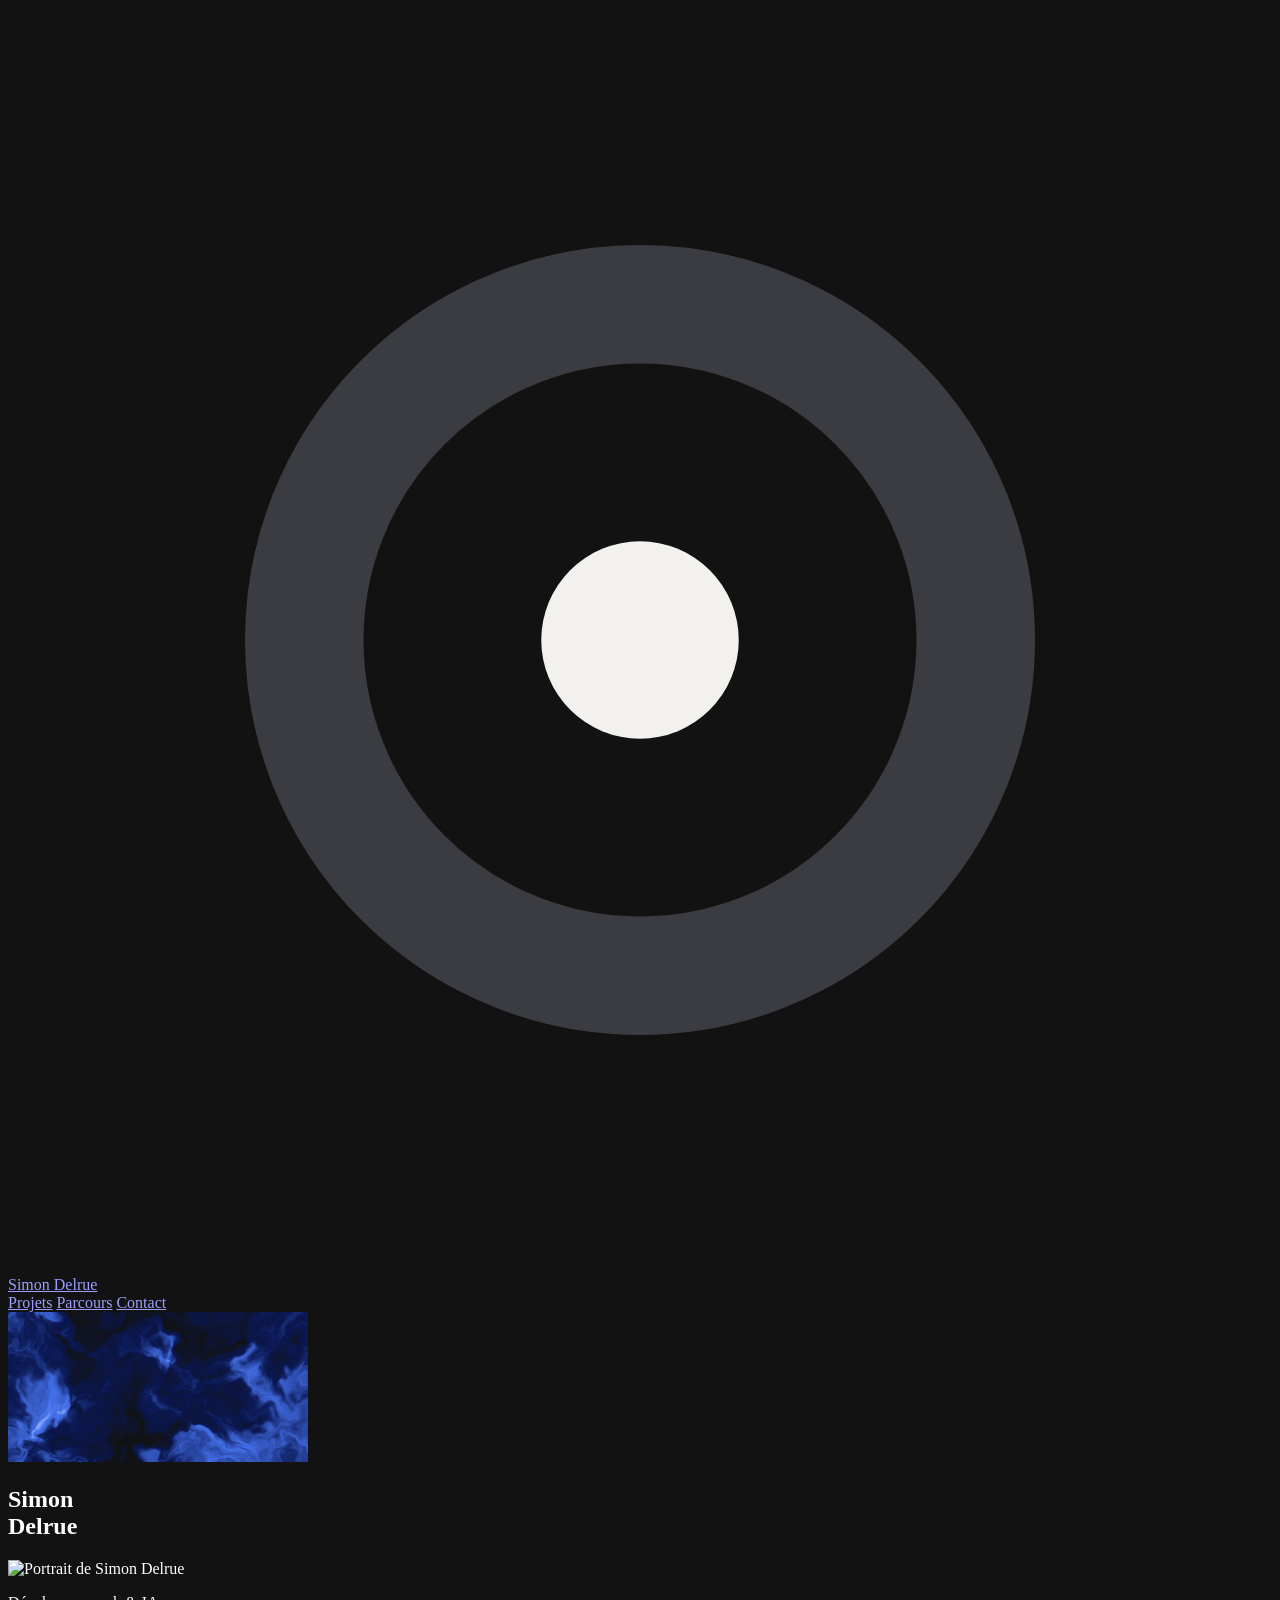
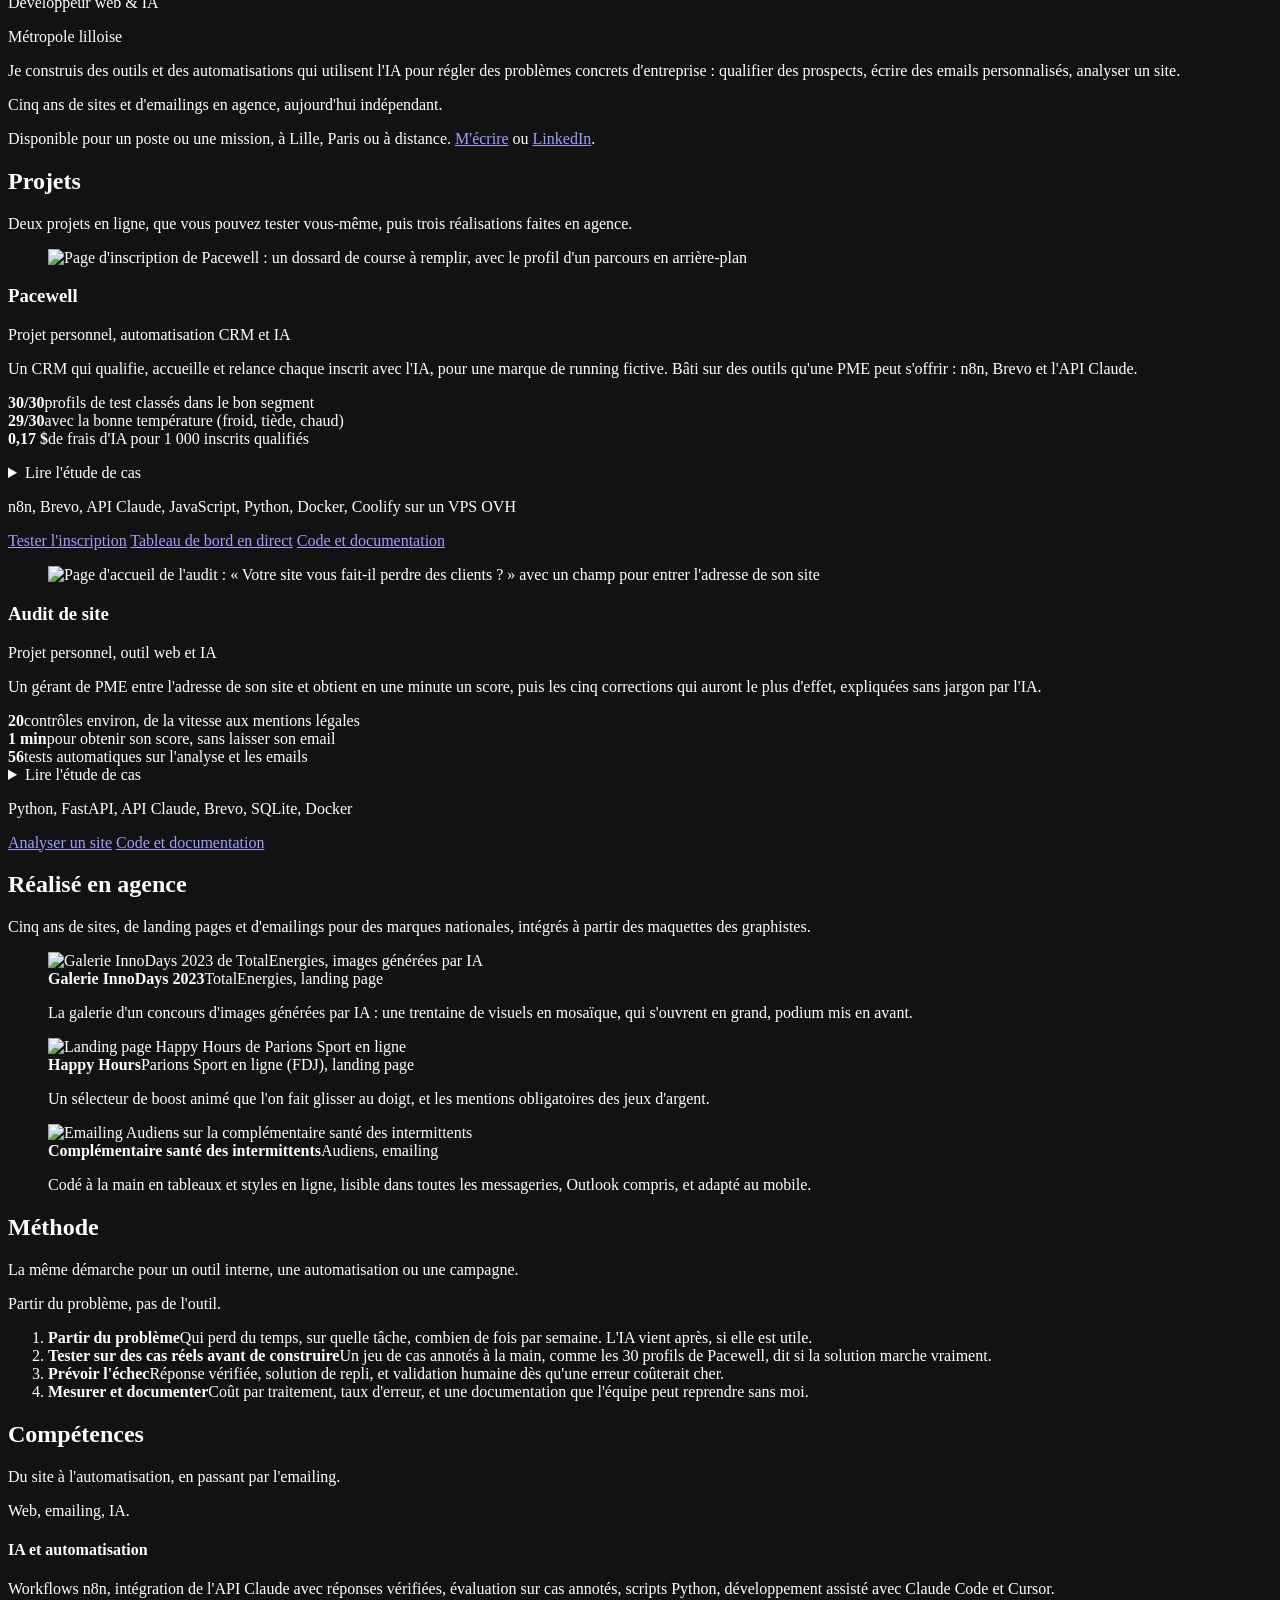
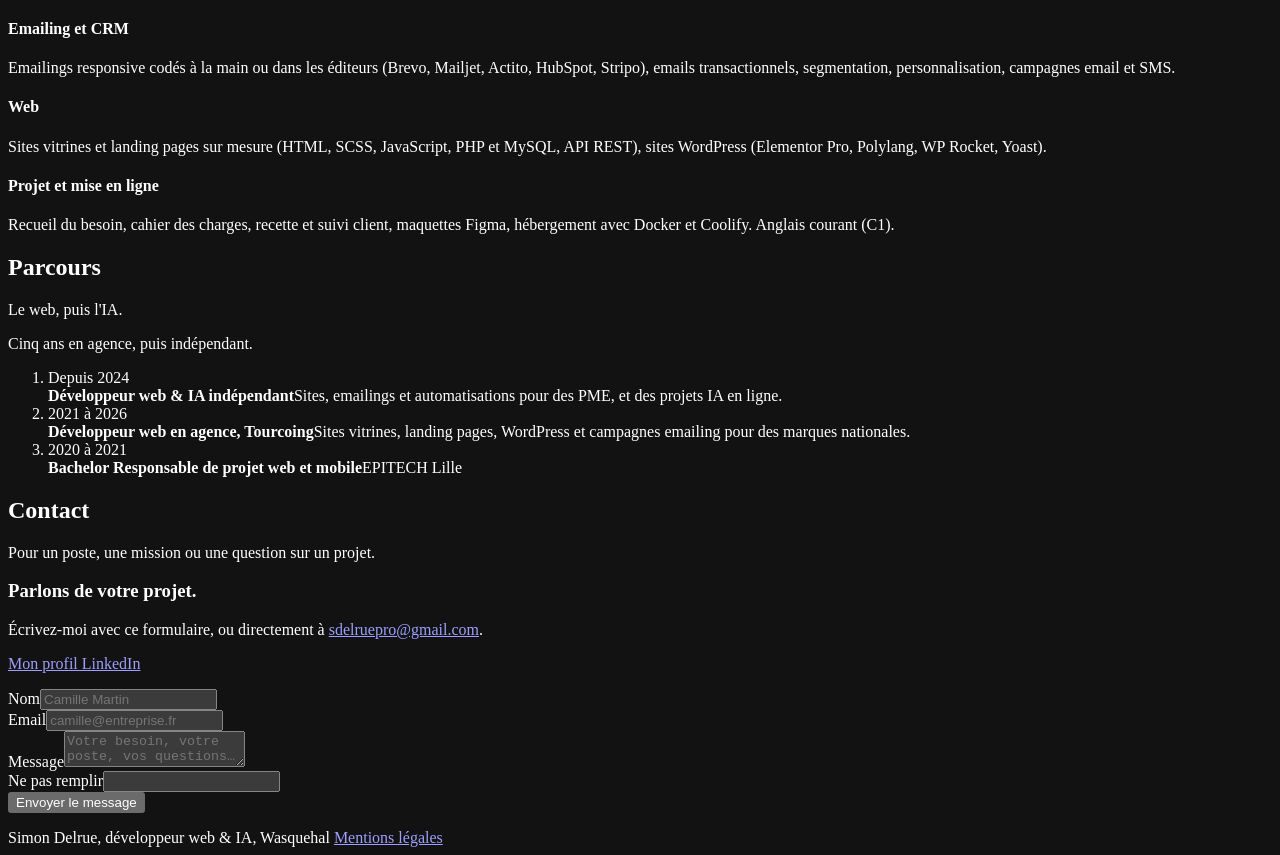
==== commit 3a41d7b0: "V6 portfolio" ====
--- a/site/index.html
+++ b/site/index.html
@@ -288,49 +288,81 @@
   </script>
 
   <script>
-    // Le champ de l'ouverture : une grille de points traversée par des ondes bleues, qui s'éclaire autour du curseur.
+    // L'ouverture : un liquide bleu électrique calculé en WebGL (shader), qui se déforme autour du curseur.
     (function () {
       var toile = document.querySelector(".champ");
-      if (!toile || !toile.getContext) return;
-      var ctx = toile.getContext("2d");
+      var gl = toile && (toile.getContext("webgl", { antialias: false, premultipliedAlpha: false }) || toile.getContext("experimental-webgl"));
+      if (!gl) { if (toile) toile.classList.add("sans-webgl"); return; }
       var calme = window.matchMedia("(prefers-reduced-motion: reduce)").matches;
-      var pas = 22, l = 0, h = 0, dpr = 1, points = [], souris = { x: -999, y: -999, f: 0 }, visible = true, t0 = performance.now();
+
+      var sommets = "attribute vec2 p; void main(){ gl_Position = vec4(p, 0.0, 1.0); }";
+      // Bruit de valeur + fbm, puis « domain warping » : le bruit déforme ses propres coordonnées, ce qui donne l'aspect liquide.
+      var pixels = [
+        "precision highp float;",
+        "uniform vec2 res; uniform float t; uniform vec2 souris; uniform float force;",
+        "float h(vec2 p){ return fract(sin(dot(p, vec2(127.1, 311.7))) * 43758.5453); }",
+        "float bruit(vec2 p){ vec2 i = floor(p), f = fract(p); vec2 u = f*f*(3.0-2.0*f);",
+        "  return mix(mix(h(i), h(i+vec2(1,0)), u.x), mix(h(i+vec2(0,1)), h(i+vec2(1,1)), u.x), u.y); }",
+        "float fbm(vec2 p){ float v = 0.0, a = 0.5; mat2 r = mat2(0.8, 0.6, -0.6, 0.8);",
+        "  for (int i = 0; i < 5; i++){ v += a * bruit(p); p = r * p * 2.02; a *= 0.5; } return v; }",
+        "void main(){",
+        "  vec2 uv = gl_FragCoord.xy / res.y;",
+        "  vec2 m = souris / res.y;",
+        "  vec2 d = uv - m; float r = length(d);",
+        "  uv += force * 0.10 * normalize(d + 1e-4) * exp(-r * 6.0) * sin(r * 26.0 - t * 4.0);",   // vaguelette autour du curseur
+        "  vec2 q = uv * 1.6; float s = t * 0.06;",
+        "  vec2 a = vec2(fbm(q + vec2(0.0, s)), fbm(q + vec2(5.2, 1.3) - s));",
+        "  vec2 b = vec2(fbm(q + 3.0*a + vec2(1.7, 9.2) + s*1.4), fbm(q + 3.0*a + vec2(8.3, 2.8) - s));",
+        "  float v = fbm(q + 3.2*b);",
+        "  vec3 fond = vec3(0.067, 0.071, 0.078), nuit = vec3(0.04, 0.09, 0.32), bleu = vec3(0.30, 0.49, 1.0), clair = vec3(0.78, 0.85, 1.0);",
+        "  vec3 c = mix(fond, nuit, smoothstep(0.25, 0.55, v));",
+        "  c = mix(c, bleu, smoothstep(0.50, 0.78, v) * (0.55 + 0.45 * length(b)));",
+        "  c = mix(c, clair, smoothstep(0.80, 0.95, v + 0.25 * length(a) - 0.12));",   // reflets
+        "  c += bleu * force * 0.25 * exp(-r * 5.0);",
+        "  gl_FragColor = vec4(c, 1.0);",
+        "}"
+      ].join("\n");
+
+      function shader(type, src) { var s = gl.createShader(type); gl.shaderSource(s, src); gl.compileShader(s); return s; }
+      var prog = gl.createProgram();
+      gl.attachShader(prog, shader(gl.VERTEX_SHADER, sommets));
+      gl.attachShader(prog, shader(gl.FRAGMENT_SHADER, pixels));
+      gl.linkProgram(prog);
+      if (!gl.getProgramParameter(prog, gl.LINK_STATUS)) { toile.classList.add("sans-webgl"); return; }
+      gl.useProgram(prog);
+      gl.bindBuffer(gl.ARRAY_BUFFER, gl.createBuffer());
+      gl.bufferData(gl.ARRAY_BUFFER, new Float32Array([-1, -1, 3, -1, -1, 3]), gl.STATIC_DRAW);
+      var loc = gl.getAttribLocation(prog, "p");
+      gl.enableVertexAttribArray(loc); gl.vertexAttribPointer(loc, 2, gl.FLOAT, false, 0, 0);
+      var uRes = gl.getUniformLocation(prog, "res"), uT = gl.getUniformLocation(prog, "t"),
+          uSouris = gl.getUniformLocation(prog, "souris"), uForce = gl.getUniformLocation(prog, "force");
+
+      var echelle = 1, cible = { x: 0, y: 0 }, pos = { x: 0, y: 0 }, force = 0, dedans = false, visible = true, debut = performance.now();
       function dimensionner() {
         var r = toile.getBoundingClientRect();
-        dpr = Math.min(window.devicePixelRatio || 1, 2); l = r.width; h = r.height;
-        toile.width = Math.round(l * dpr); toile.height = Math.round(h * dpr);
-        ctx.setTransform(dpr, 0, 0, dpr, 0, 0);
-        pas = l < 600 ? 18 : 22; points = [];
-        for (var y = pas / 2; y < h; y += pas) for (var x = pas / 2; x < l; x += pas) points.push(x, y);
+        echelle = r.width < 700 ? 1 : Math.min(window.devicePixelRatio || 1, 1.5) * (r.width > 1600 ? 0.75 : 1);   // rendu allégé sur mobile et grand écran
+        toile.width = Math.round(r.width * echelle); toile.height = Math.round(r.height * echelle);
+        gl.viewport(0, 0, toile.width, toile.height);
       }
       function dessiner(t) {
-        ctx.clearRect(0, 0, l, h);
-        var s = t / 1000;
-        for (var i = 0; i < points.length; i += 2) {
-          var x = points[i], y = points[i + 1];
-          // Deux ondes qui se croisent en diagonale, et une troisième plus lente qui respire.
-          var v = Math.sin(x * 0.012 + y * 0.006 - s * 1.1) + Math.sin(x * -0.004 + y * 0.014 + s * 0.8) + 0.6 * Math.sin((x + y) * 0.003 - s * 0.35);
-          v = Math.max(0, v - 0.7) / 1.9;
-          var dx = x - souris.x, dy = y - souris.y, d = Math.sqrt(dx * dx + dy * dy);
-          var lueur = souris.f * Math.max(0, 1 - d / 190);
-          var k = Math.min(1, v * v * 1.6 + lueur);
-          var r = 0.9 + k * 2.1;
-          ctx.fillStyle = k < 0.06 ? "rgba(141,144,150,0.22)" : "rgba(" + Math.round(77 + (1 - k) * 40) + "," + Math.round(124 + (1 - k) * 20) + ",255," + (0.25 + k * 0.75).toFixed(3) + ")";
-          ctx.beginPath(); ctx.arc(x, y, r, 0, 6.2832); ctx.fill();
-        }
-      }
-      function boucle(t) {
-        if (visible) { souris.f += ((souris.x > -999 ? 1 : 0) - souris.f) * 0.08; dessiner(t - t0); }
-        requestAnimationFrame(boucle);
+        pos.x += (cible.x - pos.x) * 0.08; pos.y += (cible.y - pos.y) * 0.08;
+        force += ((dedans ? 1 : 0) - force) * 0.05;
+        gl.uniform2f(uRes, toile.width, toile.height); gl.uniform1f(uT, t);
+        gl.uniform2f(uSouris, pos.x, pos.y); gl.uniform1f(uForce, force);
+        gl.drawArrays(gl.TRIANGLES, 0, 3);
       }
       dimensionner();
-      window.addEventListener("resize", function () { dimensionner(); if (calme) dessiner(4000); });
-      if (calme) { dessiner(4000); return; }
+      window.addEventListener("resize", function () { dimensionner(); if (calme) dessiner(20); });
+      if (calme) { dessiner(20); return; }
       var zone = toile.parentElement;
-      zone.addEventListener("pointermove", function (e) { var r = toile.getBoundingClientRect(); souris.x = e.clientX - r.left; souris.y = e.clientY - r.top; });
-      zone.addEventListener("pointerleave", function () { souris.x = souris.y = -999; });
+      zone.addEventListener("pointermove", function (e) {
+        var r = toile.getBoundingClientRect();
+        cible.x = (e.clientX - r.left) * echelle; cible.y = (r.bottom - e.clientY) * echelle;   // WebGL compte y depuis le bas
+        if (!dedans) { pos.x = cible.x; pos.y = cible.y; } dedans = true;
+      });
+      zone.addEventListener("pointerleave", function () { dedans = false; });
       if ("IntersectionObserver" in window) new IntersectionObserver(function (e) { visible = e[0].isIntersecting; }).observe(toile);
-      requestAnimationFrame(boucle);
+      (function boucle(now) { if (visible) dessiner((now - debut) / 1000 + 20); requestAnimationFrame(boucle); })(performance.now());
     })();
 
     // Formulaire de contact : envoyé au workflow n8n « Portfolio · Contact », qui me le transmet par email.
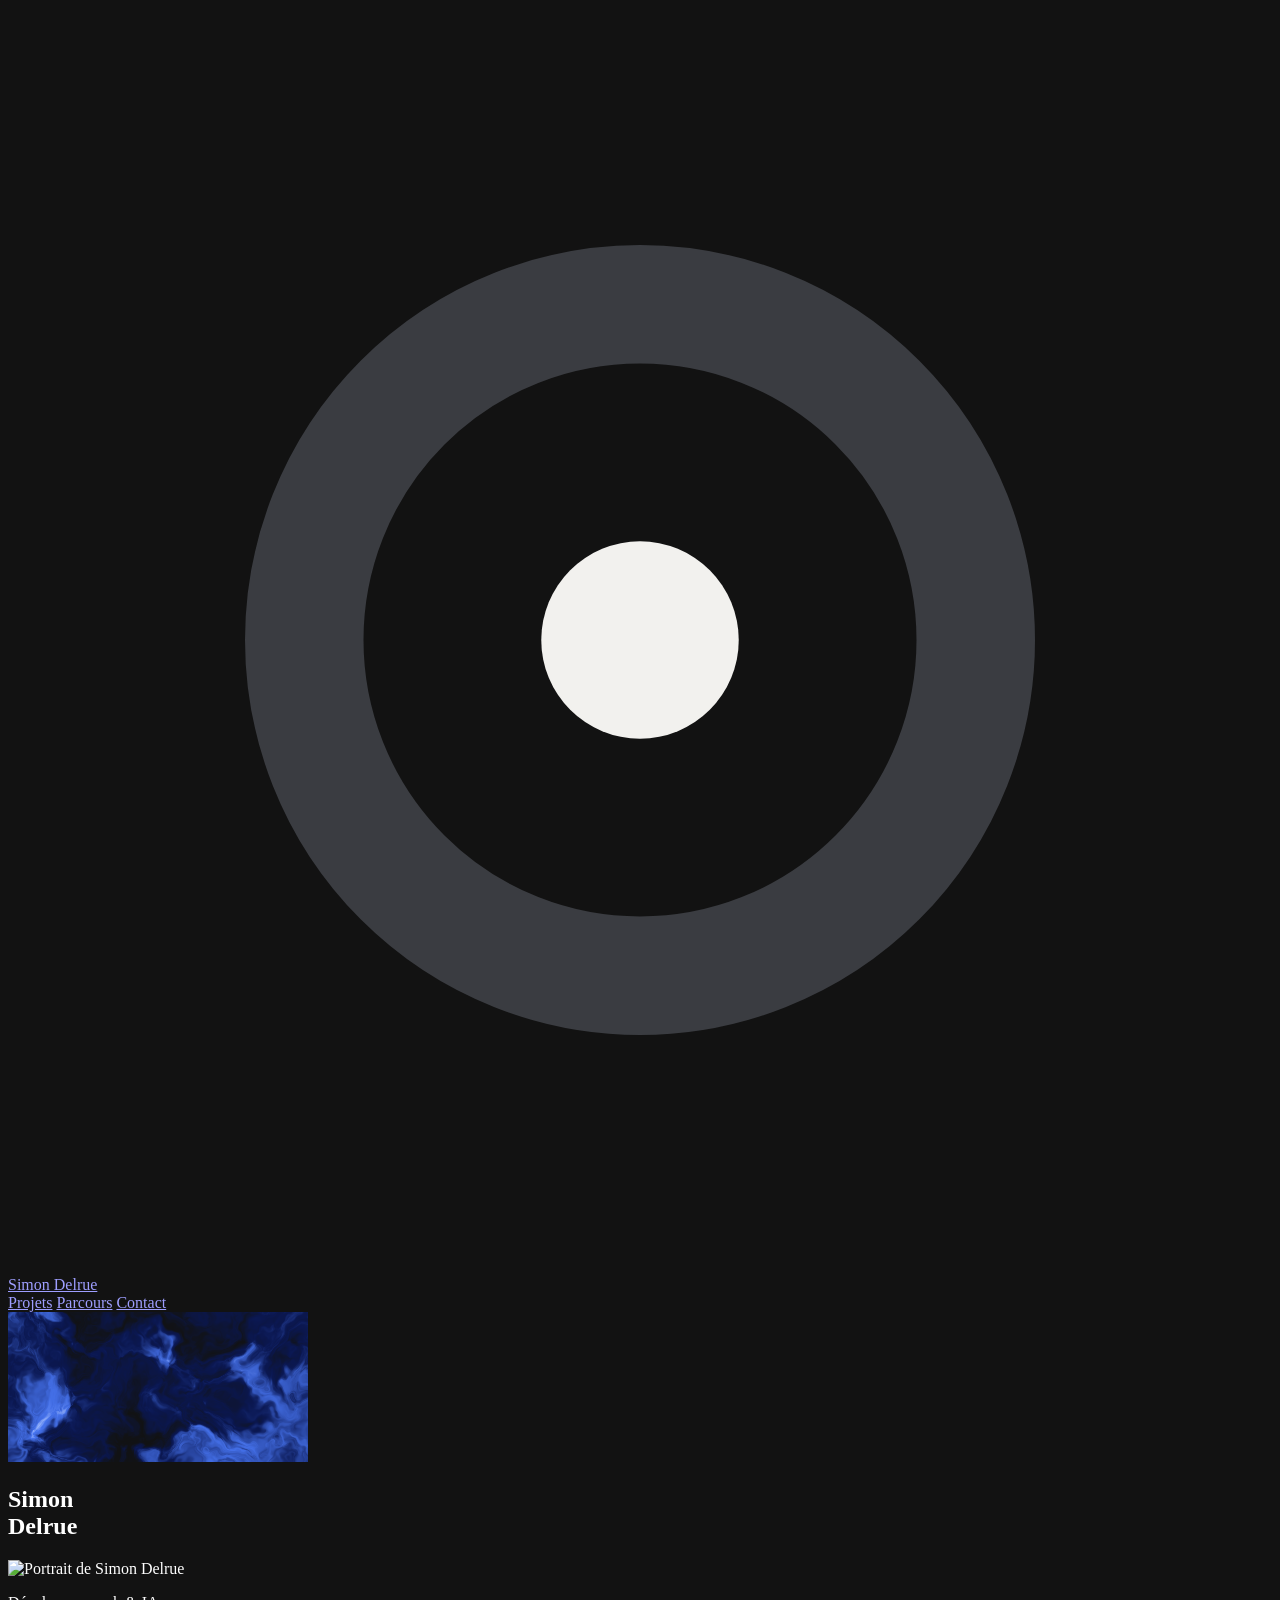
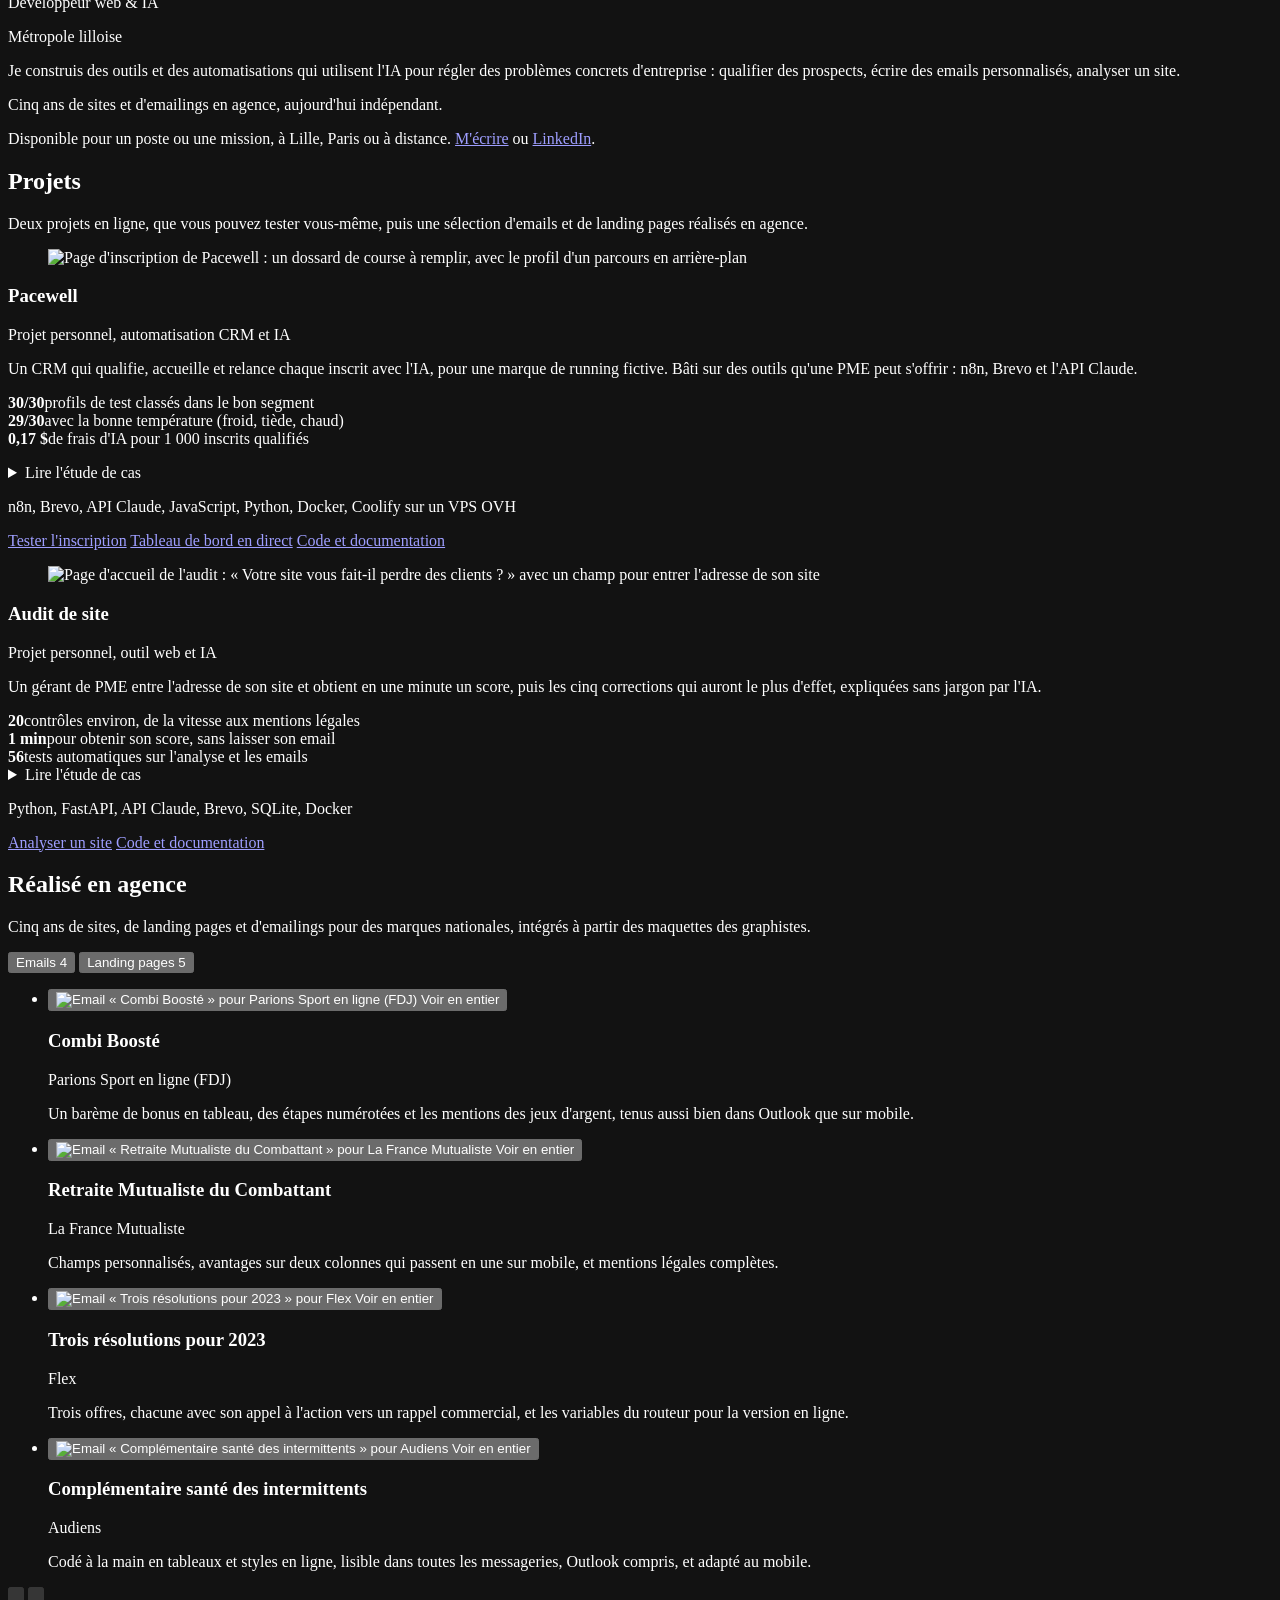
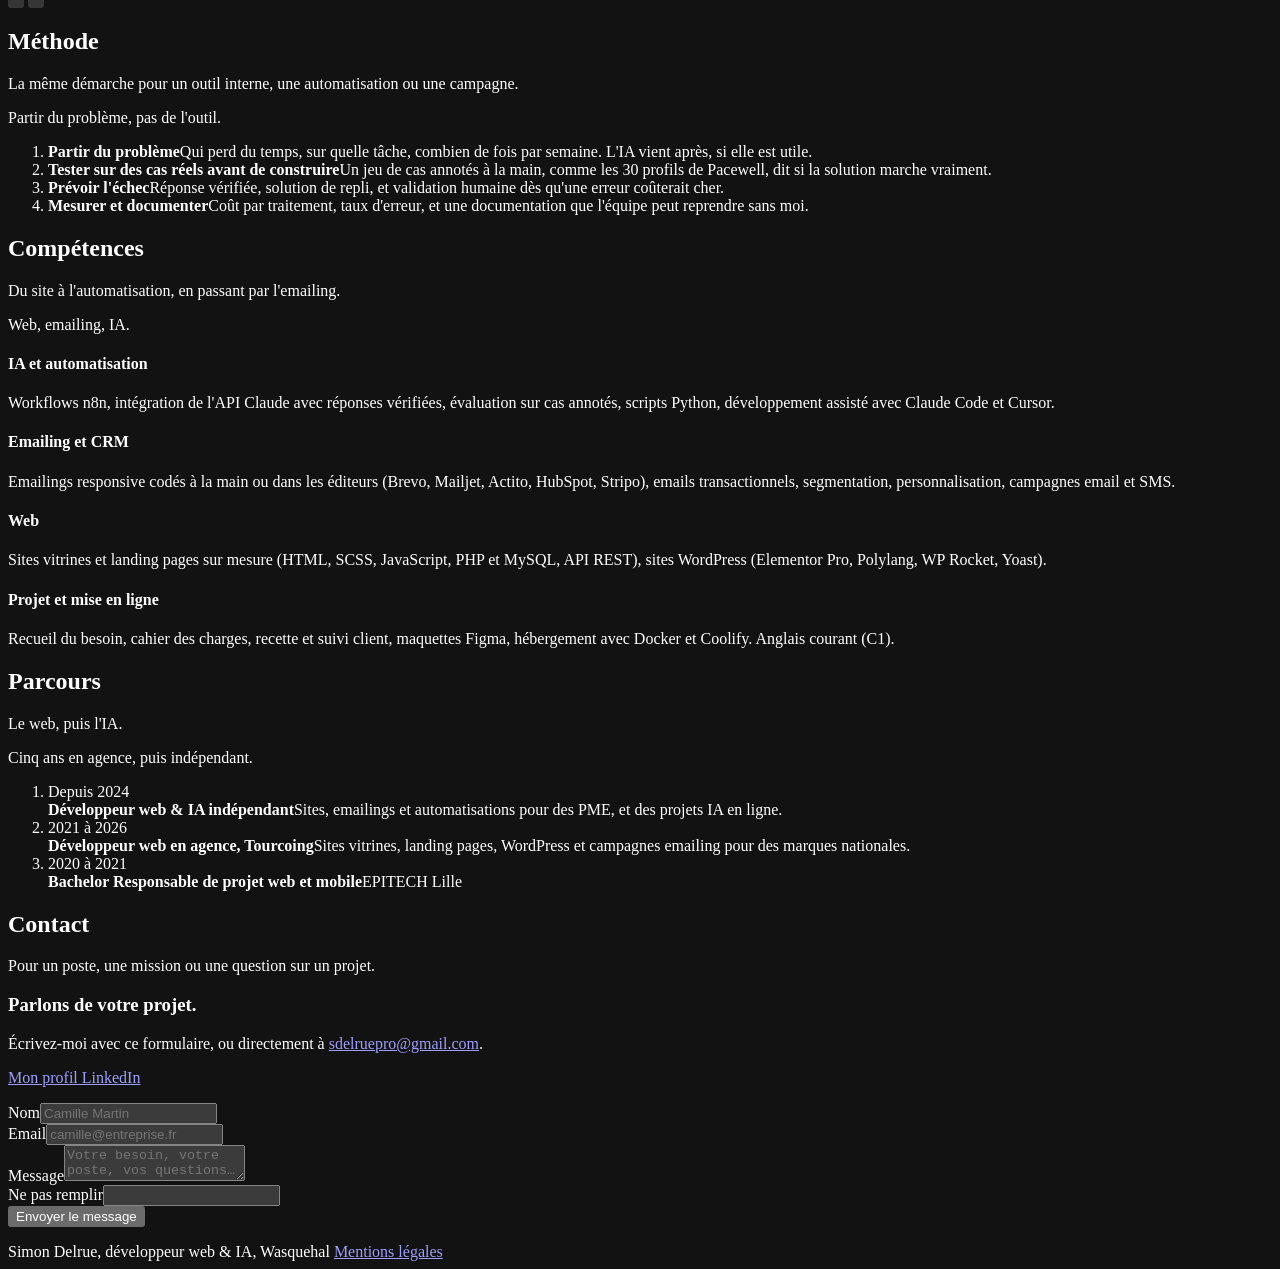
==== commit a0dfea31: "v7 portfolio" ====
--- a/site/index.html
+++ b/site/index.html
@@ -64,7 +64,7 @@
     <section id="projets" aria-labelledby="titre-projets">
       <div class="entete-section">
         <h2 id="titre-projets">Projets</h2>
-        <p>Deux projets en ligne, que vous pouvez tester vous-même, puis trois réalisations faites en agence.</p>
+        <p>Deux projets en ligne, que vous pouvez tester vous-même, puis une sélection d'emails et de landing pages réalisés en agence.</p>
       </div>
 
       <article class="projet" aria-labelledby="pacewell">
@@ -185,20 +185,115 @@
         <h2>Réalisé en agence</h2>
         <p>Cinq ans de sites, de landing pages et d'emailings pour des marques nationales, intégrés à partir des maquettes des graphistes.</p>
       </div>
-      <div class="grille">
-        <figure class="g7">
-          <div class="image"><img src="/img/galerie-ia.webp" alt="Galerie InnoDays 2023 de TotalEnergies, images générées par IA" width="1200" height="750" loading="lazy"></div>
-          <figcaption><strong>Galerie InnoDays 2023</strong><span>TotalEnergies, landing page</span><p>La galerie d'un concours d'images générées par IA&nbsp;: une trentaine de visuels en mosaïque, qui s'ouvrent en grand, podium mis en avant.</p></figcaption>
-        </figure>
-        <figure class="g5">
-          <div class="image"><img src="/img/happy-hours.webp" alt="Landing page Happy Hours de Parions Sport en ligne" width="1200" height="750" loading="lazy"></div>
-          <figcaption><strong>Happy Hours</strong><span>Parions Sport en ligne (FDJ), landing page</span><p>Un sélecteur de boost animé que l'on fait glisser au doigt, et les mentions obligatoires des jeux d'argent.</p></figcaption>
-        </figure>
-        <figure class="g12">
-          <div class="image"><img src="/img/emailing-sante.webp" alt="Emailing Audiens sur la complémentaire santé des intermittents" width="1200" height="750" loading="lazy"></div>
-          <figcaption><strong>Complémentaire santé des intermittents</strong><span>Audiens, emailing</span><p>Codé à la main en tableaux et styles en ligne, lisible dans toutes les messageries, Outlook compris, et adapté au mobile.</p></figcaption>
-        </figure>
-      </div>
+      <div class="realisations">
+        <div class="onglets" role="tablist" aria-label="Type de réalisation">
+          <button type="button" role="tab" id="onglet-emails" aria-controls="panneau-emails" aria-selected="true">Emails <span>4</span></button>
+          <button type="button" role="tab" id="onglet-lp" aria-controls="panneau-lp" aria-selected="false" tabindex="-1">Landing pages <span>5</span></button>
+        </div>
+        <div class="carrousel email" id="panneau-emails" role="tabpanel" aria-labelledby="onglet-emails">
+          <ul class="piste" aria-label="Emails réalisés en agence">
+            <li class="carte">
+              <button type="button" class="vue" data-complet="/img/agence/combi-booste.webp" data-titre="Combi Boosté, Parions Sport en ligne (FDJ)" aria-label="Voir l'email « Combi Boosté » en entier">
+                <img src="/img/agence/combi-booste-vignette.webp" alt="Email « Combi Boosté » pour Parions Sport en ligne (FDJ)" width="480" height="640" loading="lazy" draggable="false">
+                <span class="voir">Voir en entier</span>
+              </button>
+              <h3>Combi Boosté</h3>
+              <p class="client">Parions Sport en ligne (FDJ)</p>
+              <p>Un barème de bonus en tableau, des étapes numérotées et les mentions des jeux d'argent, tenus aussi bien dans Outlook que sur mobile.</p>
+            </li>
+            <li class="carte">
+              <button type="button" class="vue" data-complet="/img/agence/retraite-combattant.webp" data-titre="Retraite Mutualiste du Combattant, La France Mutualiste" aria-label="Voir l'email « Retraite Mutualiste du Combattant » en entier">
+                <img src="/img/agence/retraite-combattant-vignette.webp" alt="Email « Retraite Mutualiste du Combattant » pour La France Mutualiste" width="480" height="640" loading="lazy" draggable="false">
+                <span class="voir">Voir en entier</span>
+              </button>
+              <h3>Retraite Mutualiste du Combattant</h3>
+              <p class="client">La France Mutualiste</p>
+              <p>Champs personnalisés, avantages sur deux colonnes qui passent en une sur mobile, et mentions légales complètes.</p>
+            </li>
+            <li class="carte">
+              <button type="button" class="vue" data-complet="/img/agence/flex-resolutions.webp" data-titre="Trois résolutions pour 2023, Flex" aria-label="Voir l'email « Trois résolutions pour 2023 » en entier">
+                <img src="/img/agence/flex-resolutions-vignette.webp" alt="Email « Trois résolutions pour 2023 » pour Flex" width="480" height="640" loading="lazy" draggable="false">
+                <span class="voir">Voir en entier</span>
+              </button>
+              <h3>Trois résolutions pour 2023</h3>
+              <p class="client">Flex</p>
+              <p>Trois offres, chacune avec son appel à l'action vers un rappel commercial, et les variables du routeur pour la version en ligne.</p>
+            </li>
+            <li class="carte">
+              <button type="button" class="vue" data-complet="/img/agence/audiens-intermittents.webp" data-titre="Complémentaire santé des intermittents, Audiens" aria-label="Voir l'email « Complémentaire santé des intermittents » en entier">
+                <img src="/img/agence/audiens-intermittents-vignette.webp" alt="Email « Complémentaire santé des intermittents » pour Audiens" width="480" height="640" loading="lazy" draggable="false">
+                <span class="voir">Voir en entier</span>
+              </button>
+              <h3>Complémentaire santé des intermittents</h3>
+              <p class="client">Audiens</p>
+              <p>Codé à la main en tableaux et styles en ligne, lisible dans toutes les messageries, Outlook compris, et adapté au mobile.</p>
+            </li>
+          </ul>
+          <div class="commandes">
+            <button type="button" class="prec" aria-label="Projets précédents"><svg viewBox="0 0 24 24" aria-hidden="true"><path d="M15 5l-7 7 7 7"/></svg></button>
+            <button type="button" class="suiv" aria-label="Projets suivants"><svg viewBox="0 0 24 24" aria-hidden="true"><path d="M9 5l7 7-7 7"/></svg></button>
+            <div class="progression" aria-hidden="true"><i></i></div>
+          </div>
+        </div>
+        <div class="carrousel lp" id="panneau-lp" role="tabpanel" aria-labelledby="onglet-lp" hidden>
+          <ul class="piste" aria-label="Landing pages réalisées en agence">
+            <li class="carte">
+              <button type="button" class="vue" data-complet="/img/agence/golden-janvier.webp" data-titre="Golden Janvier, Parions Sport en ligne (FDJ)" aria-label="Voir la page « Golden Janvier » en entier">
+                <img src="/img/agence/golden-janvier-vignette.webp" alt="Landing page « Golden Janvier » pour Parions Sport en ligne (FDJ)" width="1120" height="700" loading="lazy" draggable="false">
+                <span class="voir">Voir en entier</span>
+              </button>
+              <h3>Golden Janvier</h3>
+              <p class="client">Parions Sport en ligne (FDJ)</p>
+              <p>Trois cagnottes hebdomadaires avec une jauge calculée en JavaScript, des carrousels par semaine et par sport, et le parcours de participation.</p>
+            </li>
+            <li class="carte">
+              <button type="button" class="vue" data-complet="/img/agence/hub-euro-2024.webp" data-titre="Hub Euro 2024, Parions Sport en ligne (FDJ)" aria-label="Voir la page « Hub Euro 2024 » en entier">
+                <img src="/img/agence/hub-euro-2024-vignette.webp" alt="Landing page « Hub Euro 2024 » pour Parions Sport en ligne (FDJ)" width="1120" height="700" loading="lazy" draggable="false">
+                <span class="voir">Voir en entier</span>
+              </button>
+              <h3>Hub Euro 2024</h3>
+              <p class="client">Parions Sport en ligne (FDJ)</p>
+              <p>Quatre gabarits (accueil, rubrique, sous-rubrique, article) écrits en LESS, avec accordéons et mode sombre automatique. Ici l'accueil, avant l'arrivée des contenus.</p>
+            </li>
+            <li class="carte">
+              <button type="button" class="vue" data-complet="/img/agence/jeu-responsable.webp" data-titre="Pour que le jeu reste un plaisir, Parions Sport en ligne (FDJ)" aria-label="Voir la page « Pour que le jeu reste un plaisir » en entier">
+                <img src="/img/agence/jeu-responsable-vignette.webp" alt="Landing page « Pour que le jeu reste un plaisir » pour Parions Sport en ligne (FDJ)" width="1120" height="700" loading="lazy" draggable="false">
+                <span class="voir">Voir en entier</span>
+              </button>
+              <h3>Pour que le jeu reste un plaisir</h3>
+              <p class="client">Parions Sport en ligne (FDJ)</p>
+              <p>Une longue page éditoriale sur le jeu responsable&nbsp;: navigation par ancres, carrousel, vidéo et fenêtre d'information.</p>
+            </li>
+            <li class="carte">
+              <button type="button" class="vue" data-complet="/img/agence/happy-hours.webp" data-titre="Happy Hours, Parions Sport en ligne (FDJ)" aria-label="Voir la page « Happy Hours » en entier">
+                <img src="/img/agence/happy-hours-vignette.webp" alt="Landing page « Happy Hours » pour Parions Sport en ligne (FDJ)" width="1120" height="700" loading="lazy" draggable="false">
+                <span class="voir">Voir en entier</span>
+              </button>
+              <h3>Happy Hours</h3>
+              <p class="client">Parions Sport en ligne (FDJ)</p>
+              <p>Un sélecteur de boost animé que l'on fait glisser au doigt, et les mentions obligatoires des jeux d'argent.</p>
+            </li>
+            <li class="carte">
+              <button type="button" class="vue" data-complet="/img/agence/galerie-innodays.webp" data-titre="Galerie InnoDays 2023, TotalEnergies" aria-label="Voir la page « Galerie InnoDays 2023 » en entier">
+                <img src="/img/agence/galerie-innodays-vignette.webp" alt="Landing page « Galerie InnoDays 2023 » pour TotalEnergies" width="1120" height="700" loading="lazy" draggable="false">
+                <span class="voir">Voir en entier</span>
+              </button>
+              <h3>Galerie InnoDays 2023</h3>
+              <p class="client">TotalEnergies</p>
+              <p>La galerie d'un concours d'images générées par IA&nbsp;: une trentaine de visuels en mosaïque, qui s'ouvrent en grand, podium mis en avant.</p>
+            </li>
+          </ul>
+          <div class="commandes">
+            <button type="button" class="prec" aria-label="Projets précédents"><svg viewBox="0 0 24 24" aria-hidden="true"><path d="M15 5l-7 7 7 7"/></svg></button>
+            <button type="button" class="suiv" aria-label="Projets suivants"><svg viewBox="0 0 24 24" aria-hidden="true"><path d="M9 5l7 7-7 7"/></svg></button>
+            <div class="progression" aria-hidden="true"><i></i></div>
+          </div>
+        </div>
+      </div>
+      <dialog class="visionneuse" aria-labelledby="visionneuse-titre">
+        <div class="visionneuse-barre"><p id="visionneuse-titre"></p><button type="button" class="fermer">Fermer</button></div>
+        <div class="visionneuse-corps"><img alt=""></div>
+      </dialog>
     </section>
 
     <section aria-labelledby="titre-methode">
@@ -288,6 +383,114 @@
   </script>
 
   <script>
+    // Réalisations en agence : deux onglets, deux carrousels (défilement par glisser, flèches, jauge),
+    // aperçu qui défile au survol et visionneuse plein écran.
+    (function () {
+      var onglets = [].slice.call(document.querySelectorAll('.onglets [role="tab"]'));
+      function choisir(o, focus) {
+        onglets.forEach(function (x) {
+          var actif = x === o;
+          x.setAttribute("aria-selected", actif); x.tabIndex = actif ? 0 : -1;
+          document.getElementById(x.getAttribute("aria-controls")).hidden = !actif;
+        });
+        if (focus) o.focus();
+        majTout();
+      }
+      onglets.forEach(function (o, i) {
+        o.addEventListener("click", function () { choisir(o); });
+        o.addEventListener("keydown", function (e) {
+          var d = e.key === "ArrowRight" ? 1 : e.key === "ArrowLeft" ? -1 : 0;
+          if (d) { e.preventDefault(); choisir(onglets[(i + d + onglets.length) % onglets.length], true); }
+        });
+      });
+
+      var calme = window.matchMedia("(prefers-reduced-motion: reduce)").matches;
+      var carrousels = [].slice.call(document.querySelectorAll(".carrousel"));
+      var majs = [];
+      function majTout() { majs.forEach(function (f) { f(); }); }
+      carrousels.forEach(function (c) {
+        var piste = c.querySelector(".piste"), jauge = c.querySelector(".progression i");
+        var prec = c.querySelector(".prec"), suiv = c.querySelector(".suiv");
+        function maj() {
+          var max = piste.scrollWidth - piste.clientWidth;
+          var part = piste.scrollWidth ? piste.clientWidth / piste.scrollWidth : 1;
+          jauge.style.width = (part * 100) + "%";
+          jauge.style.transform = "translateX(" + (max > 0 ? (piste.scrollLeft / max) * (1 / part - 1) * 100 : 0) + "%)";
+          prec.disabled = piste.scrollLeft < 4; suiv.disabled = piste.scrollLeft > max - 4;
+        }
+        majs.push(maj);
+        function pas() { var carte = piste.querySelector(".carte"); return carte ? carte.getBoundingClientRect().width + 24 : 300; }
+        prec.addEventListener("click", function () { piste.scrollBy({ left: -pas(), behavior: calme ? "auto" : "smooth" }); });
+        suiv.addEventListener("click", function () { piste.scrollBy({ left: pas(), behavior: calme ? "auto" : "smooth" }); });
+        piste.addEventListener("scroll", maj, { passive: true });
+        window.addEventListener("resize", maj);
+
+        // Glisser à la souris (au doigt, le défilement natif suffit).
+        var tire = null, aBouge = false;
+        piste.addEventListener("pointerdown", function (e) {
+          if (e.pointerType !== "mouse" || e.button !== 0) return;
+          tire = { x: e.clientX, gauche: piste.scrollLeft }; aBouge = false;
+        });
+        window.addEventListener("pointermove", function (e) {
+          if (!tire) return;
+          var dx = e.clientX - tire.x;
+          if (!aBouge && Math.abs(dx) > 6) { aBouge = true; piste.classList.add("tire"); }
+          if (aBouge) piste.scrollLeft = tire.gauche - dx;
+        });
+        window.addEventListener("pointerup", function () {
+          if (!tire) return;
+          tire = null;
+          if (aBouge) {
+            piste.classList.remove("tire");
+            var l = pas(), cible = Math.round(piste.scrollLeft / l) * l;
+            piste.scrollTo({ left: cible, behavior: calme ? "auto" : "smooth" });
+          }
+        });
+        piste.addEventListener("click", function (e) { if (aBouge) { e.stopPropagation(); e.preventDefault(); aBouge = false; } }, true);
+        maj();
+      });
+
+      // Au survol, l'aperçu charge la capture complète et la fait défiler du haut vers le bas.
+      [].slice.call(document.querySelectorAll(".carte .vue")).forEach(function (v) {
+        var img = v.querySelector("img"), pret = false;
+        v.addEventListener("pointerenter", function (e) {
+          if (e.pointerType !== "mouse" || calme) return;
+          function defiler() {
+            var d = img.offsetHeight - v.clientHeight;
+            if (d <= 0 || !v.matches(":hover")) return;
+            img.style.transition = "transform " + Math.min(9, Math.max(2.5, d / 260)).toFixed(1) + "s cubic-bezier(.45,0,.3,1)";
+            img.style.transform = "translateY(" + (-d) + "px)";
+          }
+          if (pret) return defiler();
+          var plein = new Image();
+          plein.onload = function () { img.src = plein.src; pret = true; requestAnimationFrame(defiler); };
+          plein.src = v.dataset.complet;
+        });
+        v.addEventListener("pointerleave", function () {
+          img.style.transition = "transform .6s cubic-bezier(.3,0,.2,1)"; img.style.transform = "translateY(0)";
+        });
+      });
+
+      // Visionneuse : la capture entière, que l'on fait défiler.
+      var dlg = document.querySelector(".visionneuse");
+      if (!dlg || typeof dlg.showModal !== "function") {
+        [].slice.call(document.querySelectorAll(".carte .vue")).forEach(function (v) { v.addEventListener("click", function () { window.open(v.dataset.complet, "_blank"); }); });
+        return;
+      }
+      var dImg = dlg.querySelector("img"), dTitre = dlg.querySelector("#visionneuse-titre"), dCorps = dlg.querySelector(".visionneuse-corps");
+      [].slice.call(document.querySelectorAll(".carte .vue")).forEach(function (v) {
+        v.addEventListener("click", function () {
+          dImg.src = v.dataset.complet; dImg.alt = v.querySelector("img").alt;
+          dTitre.textContent = v.dataset.titre;
+          dlg.classList.toggle("etroite", !!v.closest(".email"));
+          dlg.showModal(); dCorps.scrollTop = 0; document.documentElement.classList.add("visionneuse-ouverte");
+        });
+      });
+      dlg.querySelector(".fermer").addEventListener("click", function () { dlg.close(); });
+      dlg.addEventListener("click", function (e) { if (e.target === dlg) dlg.close(); });
+      dlg.addEventListener("close", function () { document.documentElement.classList.remove("visionneuse-ouverte"); });
+    })();
+
     // L'ouverture : un liquide bleu électrique calculé en WebGL (shader), qui se déforme autour du curseur.
     (function () {
       var toile = document.querySelector(".champ");
